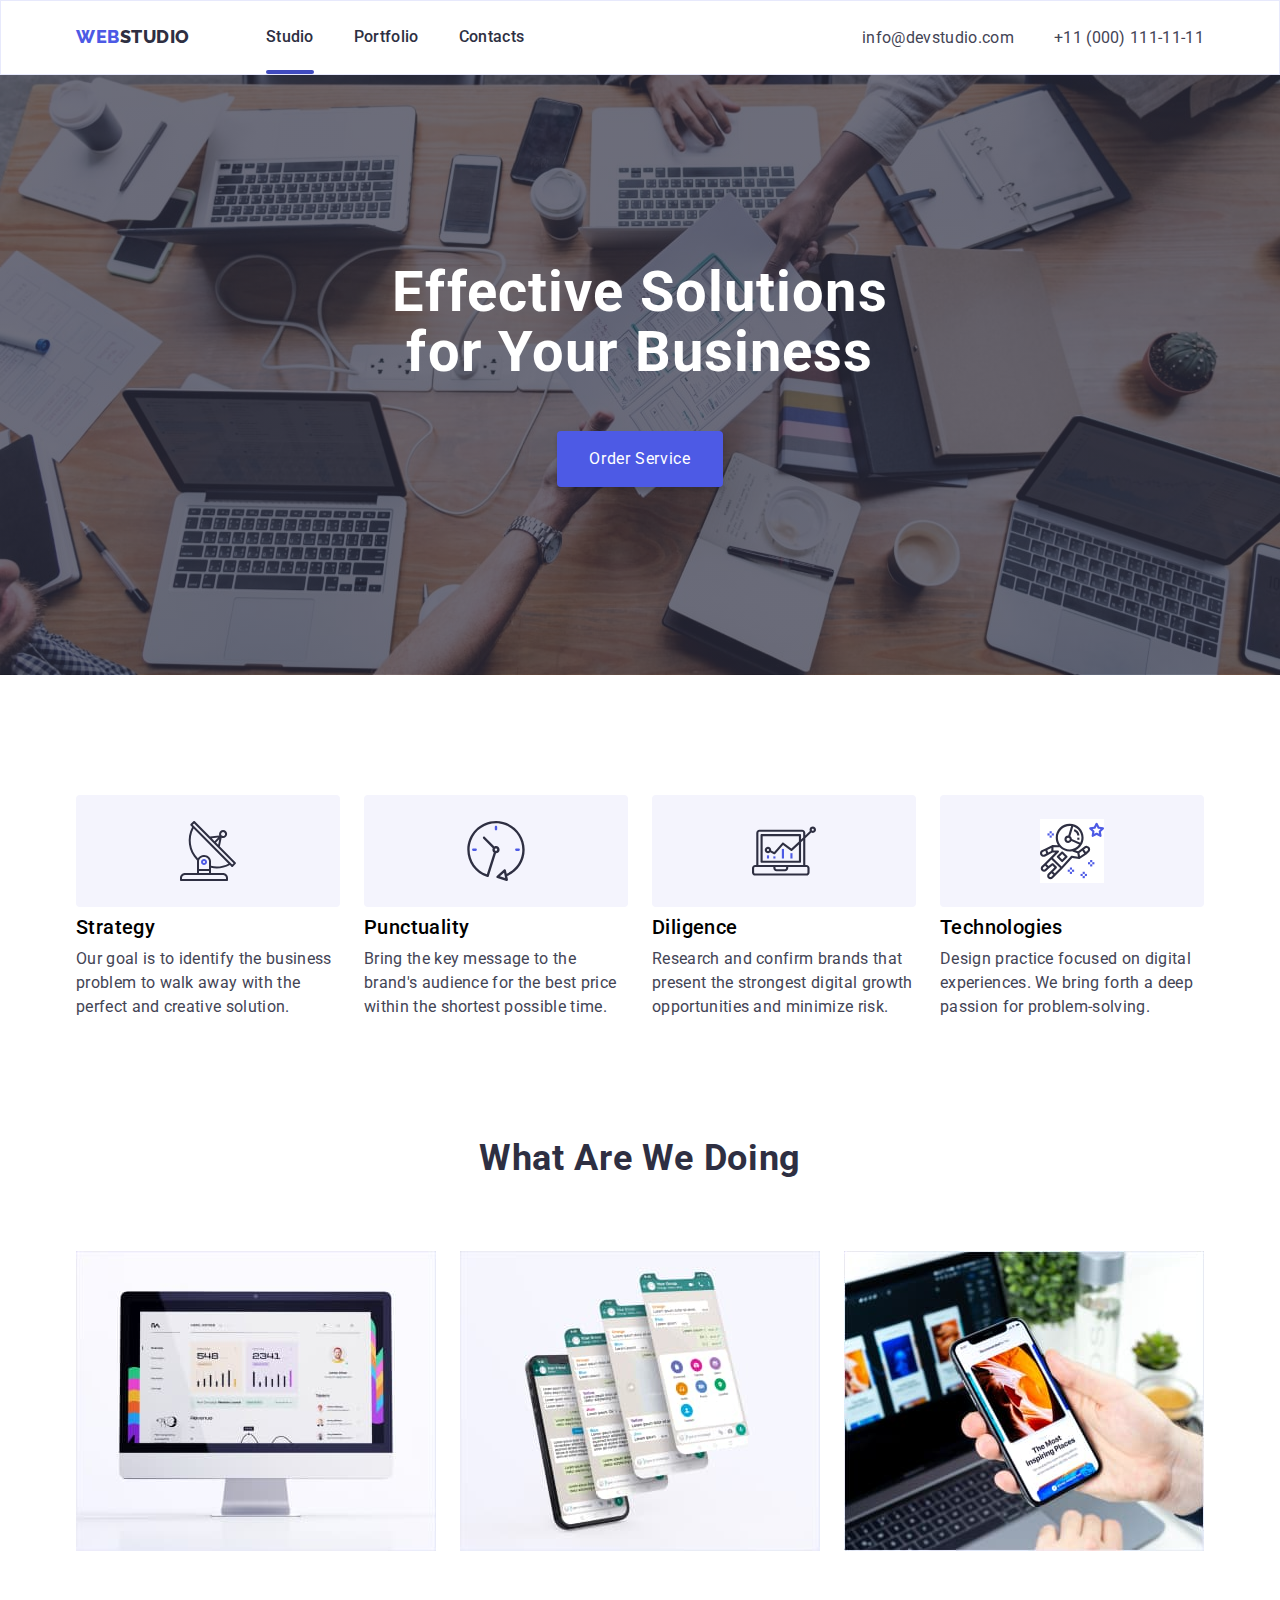
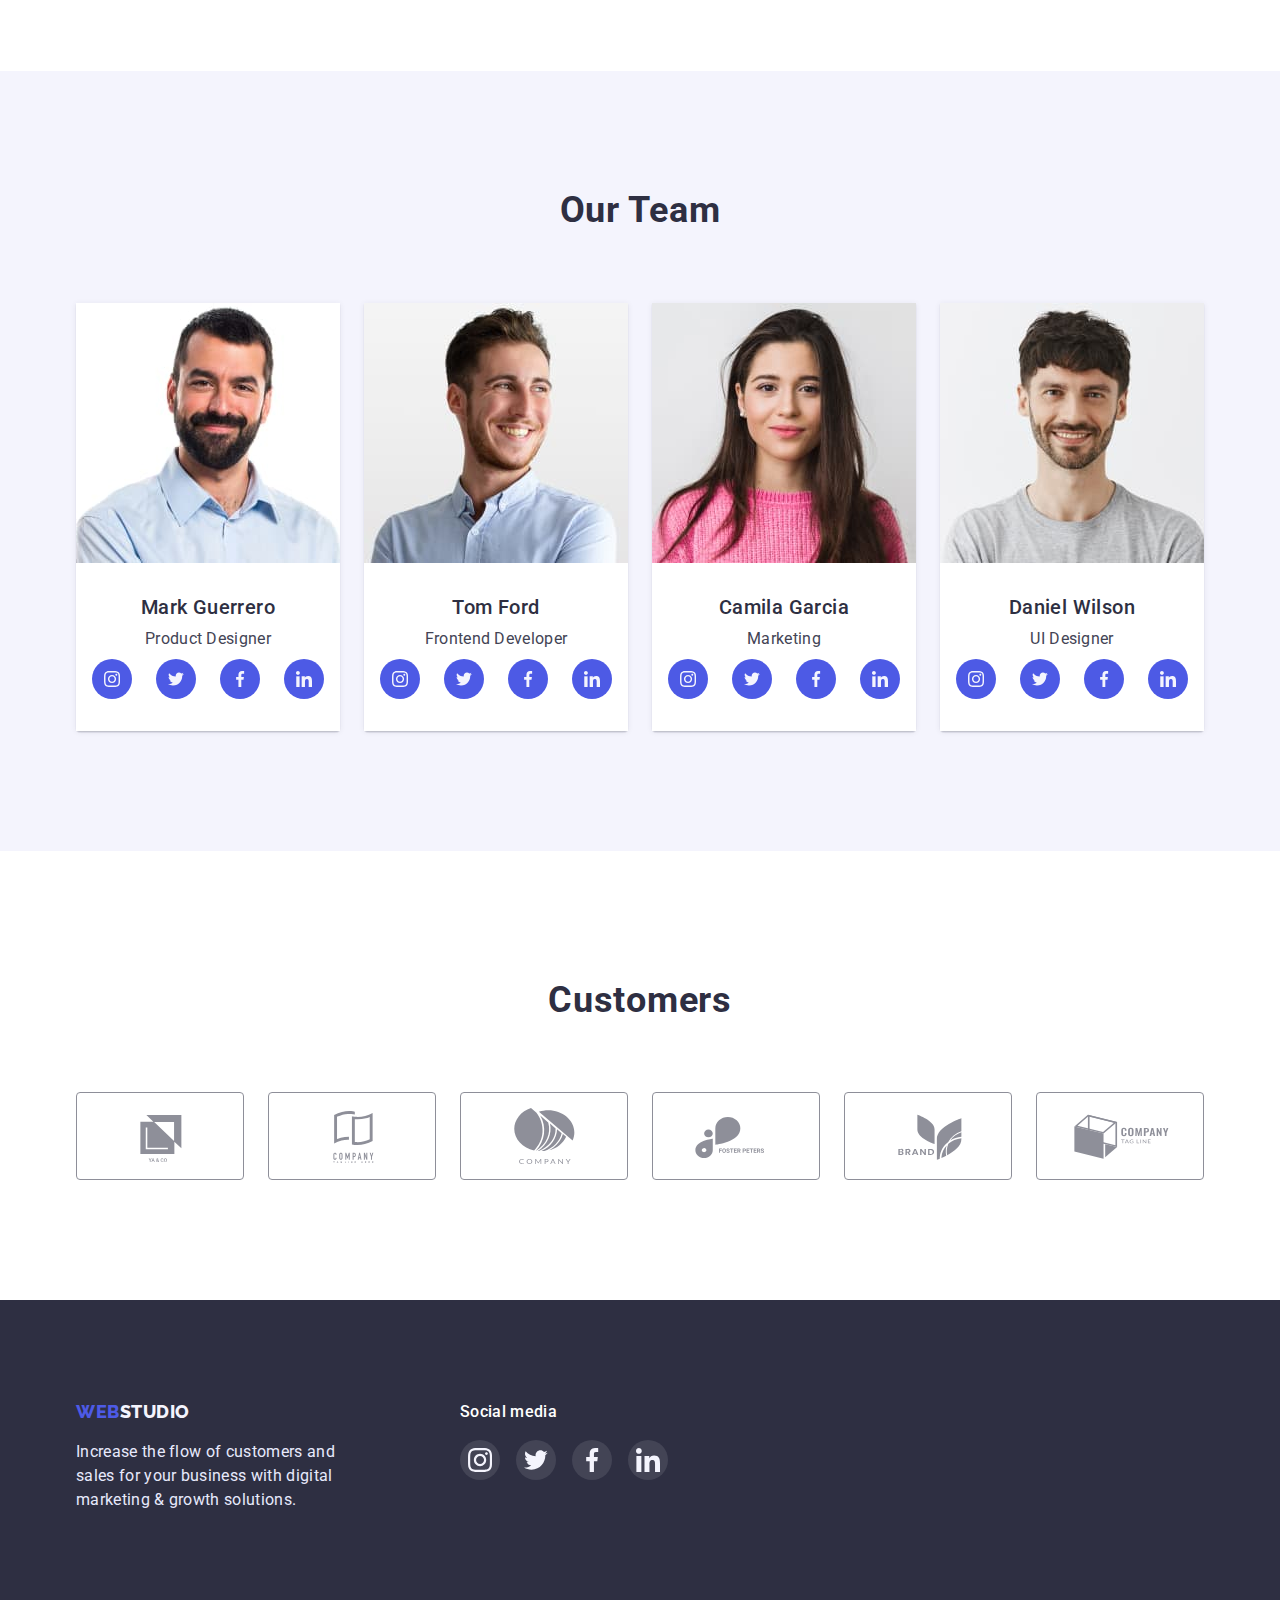
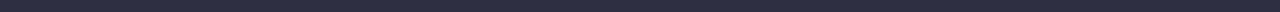
==== index.html @ ccf7c421 "Initial commit" ====
<!DOCTYPE html>
<html lang="en">

<head>
    <meta charset="UTF-8">
    <meta http-equiv="X-UA-Compatible" content="IE=edge">
    <meta name="viewport" content="width=device-width, initial-scale=1.0">
    <title>Effective Solutions
        for Your Business</title>
    <link rel="preconnect" href="https://fonts.googleapis.com">
    <link rel="preconnect" href="https://fonts.gstatic.com" crossorigin>
    <link rel="preconnect" href="https://fonts.googleapis.com">
    <link rel="preconnect" href="https://fonts.gstatic.com" crossorigin>
    <link rel="preconnect" href="https://fonts.googleapis.com">
    <link rel="preconnect" href="https://fonts.gstatic.com" crossorigin>
    <link rel="preconnect" href="https://fonts.googleapis.com">
    <link rel="preconnect" href="https://fonts.gstatic.com" crossorigin>
    <link href="https://fonts.googleapis.com/css2?family=Raleway:wght@800&family=Roboto:wght@400;500;700&display=swap"
        rel="stylesheet">
    <link href="
https://cdn.jsdelivr.net/npm/modern-normalize@1.1.0/modern-normalize.min.css
" rel="stylesheet">
    <link rel="stylesheet" href="./css/styles.css" />

</head>

<body>
    <header class="page-header">
        <div class="cotainer page-header-coteiner">
            <nav class="page-nav">
                <a class="header-logo logo link " href=".index.html">Web <span
                        class="header-second-logo logo">Studio</span></a>
                <ul class="menu-list list">
                    <li class="menu-item"><a class="menu-link current link" href="./index.html">Studio</a></li>
                    <li class="menu-item"><a class="menu-link link" href="./portfolio.html">Portfolio</a></li>
                    <li class="menu-item"><a class="menu-link link" href="./index.html">Contacts</a></li>
                </ul>
            </nav>
            <address class="adres">

                <ul class="adres-list list">
                    <li class="adres-item "><a class="meil-link link"
                            href="mailto:info@devstudio.com">info@devstudio.com</a></li>
                    <li class="adres-item "><a class="tel link" href="tel:+110001111111">+11
                            (000)
                            111-11-11</a>
                    </li>
                </ul>
            </address>
        </div>
    </header>
    <main>
        <!--Effective Solutions
for Your Business-->
        <section class="hirol">
            <div class="hirol-cotainer cotainer">
                <h1 class="hirol-tiatl">Effective Solutions
                    for Your Business</h1>
                <button class="hirol-btn btn" type="button" data-modal-open>Order Service</button>
            </div>
        </section>
        <!--principes-->
        <section class="principes ">
            <div class="cotainer">
                <h2 class="visually-hidden">Principes</h2>
                <ul class="principes-list list">
                    <li class="principes-item link">
                        <div class="principes-icon"><svg class="principes-item-icon" width="60px" height="64px">
                                <use href="./images/symbol-defs.svg#icon-antenna-1"></use>
                            </svg></div>
                        <h3 class="principes-subject subject">Strategy</h3>
                        <p class="principes-description description">Our goal is to identify the business
                            problem to walk away with the perfect and creative solution.</p>
                    </li>
                    <li class="principes-item link">
                        <div class="principes-icon"><svg class="principes-item-icon" width="60px" height="64px">
                                <use href="./images/symbol-defs.svg#icon-clock-1"></use>
                            </svg></div>
                        <h3 class="principes-subject subject">Punctuality</h3>
                        <p class="principes-description description">Bring the key message to the brand's
                            audience for the best price
                            within the shortest possible
                            time.</p>
                    </li>
                    <li class="principes-item link">
                        <div class="principes-icon"><svg class="principes-item-icon" width="64px" height="64px">
                                <use href="./images/symbol-defs.svg#icon-diagram-1"> </use>
                            </svg></div>
                        <h3 class="principes-subject subject">Diligence</h3>
                        <p class="principes-description description">Research and confirm brands that present the
                            strongest digital
                            growth opportunities and
                            minimize
                            risk.</p>
                    </li>
                    <li class="principes-item link">
                        <div class="principes-icon"><svg class="principes-item-icon" width="64px" height="64px">
                                <use href="./images/symbol-defs.svg#icon-astronaut-1"></use>
                            </svg></div>
                        <h3 class="principes-subject subject">Technologies</h3>
                        <p class="principes-description description">Design practice focused on digital experiences. We
                            bring forth a
                            deep passion for
                            problem-solving.</p>
                    </li>
                </ul>
            </div>
        </section>
        <!--What are we doing-->
        <section class="doing ">
            <div class="cotainer">
                <h2 class="doing-title title">What are we doing</h2>
                <ul class="doing-list list">
                    <li class="doing-item link"><img src="./images/doing/ectangle71.jpg" alt="monitor computer"
                            width="360" height="300" /></li>
                    <li class="doing-item link"><img src="./images/doing/ectangle71(1).jpg" alt="monitor phoone"
                            width="360" height="300" />
                    </li>
                    <li class="doing-item link"><img src="./images/doing/ectangle71(2).jpg"
                            alt="monitor laptop and phoone" width="360" height="300" /></li>
                </ul>
            </div>
        </section>
        <!--Our Team-->
        <section class="tem">
            <div class="cotainer">
                <h2 class="tem-titel title">Our Team</h2>
                <ul class="tem-list list">
                    <li class="tem-item"><img class="tem-img" src="./images/qurteam/mark-guerrero.jpg" alt="employee"
                            width="264" height="260" />
                        <div class="tem-description-item">
                            <h3 class="tem-subject subject">Mark Guerrero</h3>
                            <p class="tem-description description">Product Designer</p>
                            <ul class="tem-item-list list">
                                <li class="tem-item-item"> <a href="" class="tem-item-link">
                                        <svg class="tem-item-icon" width="16" height="16">
                                            <use href="./images/symbol-defs.svg#icon-instagram-2"> </use>
                                        </svg></a></li>

                                <li class="tem-item-item">
                                    <a href="" class="tem-item-link">
                                        <svg class="tem-item-icon" width="16" height="16">
                                            <use href="./images/symbol-defs.svg#icon-Group"> </use>
                                        </svg></a>
                                </li>

                                <li class="tem-item-item">
                                    <a href="" class="tem-item-link">
                                        <svg class="tem-item-icon" width="16" height="16">
                                            <use href="./images/symbol-defs.svg#icon-facebook-1"> </use>
                                        </svg></a>
                                </li>

                                <li class="tem-item-item">
                                    <a href="" class="tem-item-link">
                                        <svg class="tem-item-icon" width="16" height="16">
                                            <use href="./images/symbol-defs.svg#icon-linkedin-1"> </use>
                                        </svg></a>
                                </li>
                            </ul>
                        </div>
                    </li>
                    <li class="tem-item ">
                        <img src="./images/qurteam/tom-ford.jpg" alt="employee" width="264" height="260" />
                        <div class="tem-description-item">
                            <h3 class="tem-subject subject">Tom Ford</h3>
                            <p class="tem-description description">Frontend Developer</p>
                            <ul class="tem-item-list list">
                                <li class="tem-item-item"> <a href="" class="tem-item-link">
                                        <svg class="tem-item-icon" width="16" height="16">
                                            <use href="./images/symbol-defs.svg#icon-instagram-2"> </use>
                                        </svg></a></li>

                                <li class="tem-item-item">
                                    <a href="" class="tem-item-link">
                                        <svg class="tem-item-icon" width="16" height="16">
                                            <use href="./images/symbol-defs.svg#icon-Group"> </use>
                                        </svg></a>
                                </li>

                                <li class="tem-item-item">
                                    <a href="" class="tem-item-link">
                                        <svg class="tem-item-icon" width="16" height="16">
                                            <use href="./images/symbol-defs.svg#icon-facebook-1"> </use>
                                        </svg></a>
                                </li>

                                <li class="tem-item-item">
                                    <a href="" class="tem-item-link">
                                        <svg class="tem-item-icon" width="16" height="16">
                                            <use href="./images/symbol-defs.svg#icon-linkedin-1"> </use>
                                        </svg></a>
                                </li>
                            </ul>
                        </div>
                    </li>
                    <li class="tem-item"><img src="./images/qurteam/camilaa-grcia.jpg" alt="employee" width="264"
                            height="260" />
                        <div class="tem-description-item">
                            <h3 class="tem-subject subject">Camila Garcia</h3>
                            <p class="tem-description description">Marketing</p>
                            <ul class="tem-item-list list">
                                <li class="tem-item-item">
                                    <a href="" class="tem-item-link">
                                        <svg class="tem-item-icon" width="16" height="16">
                                            <use href="./images/symbol-defs.svg#icon-instagram-2"> </use>
                                        </svg></a>
                                </li>

                                <li class="tem-item-item">
                                    <a href="" class="tem-item-link">
                                        <svg class="tem-item-icon" width="16" height="16">
                                            <use href="./images/symbol-defs.svg#icon-Group"> </use>
                                        </svg></a>
                                </li>

                                <li class="tem-item-item">
                                    <a href="" class="tem-item-link">
                                        <svg class="tem-item-icon" width="16" height="16">
                                            <use href="./images/symbol-defs.svg#icon-facebook-1"> </use>
                                        </svg></a>
                                </li>

                                <li class="tem-item-item">
                                    <a href="" class="tem-item-link">
                                        <svg class="tem-item-icon" width="16" height="16">
                                            <use href="./images/symbol-defs.svg#icon-linkedin-1"> </use>
                                        </svg></a>
                                </li>
                            </ul>
                        </div>
                    </li>
                    <li class="tem-item"><img src="./images/qurteam/daniel-wilson.jpg" alt="employee" width="264"
                            height="260" />
                        <div class="tem-description-item">
                            <h3 class="tem-subject subject">Daniel Wilson</h3>
                            <p class="tem-description description">UI Designer</p>
                            <ul class="tem-item-list list">
                                <li class="tem-item-item">
                                    <a href="" class="tem-item-link">
                                        <svg class="tem-item-icon" width="16" height="16">
                                            <use href="./images/symbol-defs.svg#icon-instagram-2"> </use>
                                        </svg></a>
                                </li>

                                <li class="tem-item-item">
                                    <a href="" class="tem-item-link">
                                        <svg class="tem-item-icon" width="16" height="16">
                                            <use href="./images/symbol-defs.svg#icon-Group"> </use>
                                        </svg></a>
                                </li>

                                <li class="tem-item-item">
                                    <a href="" class="tem-item-link">
                                        <svg class="tem-item-icon" width="16" height="16">
                                            <use href="./images/symbol-defs.svg#icon-facebook-1"> </use>
                                        </svg></a>
                                </li>

                                <li class="tem-item-item">
                                    <a href="" class="tem-item-link">
                                        <svg class="tem-item-icon" width="16" height="16">
                                            <use href="./images/symbol-defs.svg#icon-linkedin-1"> </use>
                                        </svg></a>
                                </li>
                            </ul>
                        </div>
                    </li>
                </ul>
            </div>
        </section>

        <!--Customers-->
        <section class="costomers">
            <div class="cotainer">
                <h2 class="costomers-title">Customers</h2>
                <ul class="costomers-list list">
                    <li class="costomers-item"> <a href="" class="costomers-link">
                            <svg class="costomers-icon" width="104px" height="56px">
                                <use href="./images/symbol-defs.svg#icon-Logo">

                                </use>
                            </svg></a></li>
                    <li class="costomers-item"><a href="" class="costomers-link">
                            <svg class="costomers-icon" width="104px" height="56px">
                                <use href="./images/symbol-defs.svg#icon-Logo-1">

                                </use>
                            </svg></a></li>
                    <li class="costomers-item"><a href="" class="costomers-link">
                            <svg class="costomers-icon" width="104px" height="56px">
                                <use href="./images/symbol-defs.svg#icon-group">

                                </use>
                            </svg></a></li>
                    <li class="costomers-item"><a href="" class="costomers-link">
                            <svg class="costomers-icon" width="104px" height="56px">
                                <use href="./images/symbol-defs.svg#icon-Logo-2">

                                </use>
                            </svg></a></li>
                    <li class="costomers-item"><a href="" class="costomers-link">
                            <svg class="costomers-icon" width="104px" height="56px">
                                <use href="./images/symbol-defs.svg#icon-Logo-3"></use>
                            </svg></a></li>
                    <li class="costomers-item"><a href="" class="costomers-link">
                            <svg class="costomers-icon" width="104px" height="56px">
                                <use href="./images/symbol-defs.svg#icon-Logo-4"></use>
                            </svg></a></li>
                </ul>
            </div>
    </main>
    <!--futer-->
    <footer class="footer ">
        <div class="cotainer-footer cotainer">
            <div class="footer-logo-descriptioni">
                <a class="footer-logo logo link" href=".index.html">Web
                    <span class="footer-second-logo logo">Studio</span></a>
                <p class="footer-description description">Increase the flow of customers and
                    sales for your business with digital marketing
                    & growth solutions.</p>
            </div>
            <div class="footer-media">
                <p class="footer-media-subject">Social media</p>
                <ul class="footer-media-list list">
                    <li class="footer-media-item"><a href="" class="footer-media-link">
                            <svg class="footer-media-icon" width="24px" height="24px">
                                <use href="./images/symbol-defs.svg#icon-instagram-2"></use>
                            </svg></a></li>
                    <li class="footer-media-item"><a href="" class="footer-media-link">
                            <svg class="footer-media-icon" width="24px" height="24px">
                                <use href="./images/symbol-defs.svg#icon-Group"></use>
                            </svg></a></li>
                    <li class="footer-media-item"><a href="" class="footer-media-link">
                            <svg class="footer-media-icon" width="24px" height="24px">
                                <use href="./images/symbol-defs.svg#icon-facebook-1"></use>
                            </svg></a></li>
                    <li class="footer-media-item"><a href="" class="footer-media-link">
                            <svg class="footer-media-icon" width="24px" height="24px">
                                <use href="./images/symbol-defs.svg#icon-linkedin-1"></use>
                            </svg></a></li>
                </ul>
            </div>
        </div>
    </footer>
    <!--modal windol-->
    <div class="bacgrop is-hidden" data-modal>
        <div class="modol">
            <battom tayp="battom" class="modal-btn" data-modal-close>
                <svg class="modal-btn-svg" width="18px" height="18px">
                    <use href="./images/symbol-defs.svg#icon-close-black-18dp-2-1"></use>
                </svg>
            </battom>
        </div>
    </div>
    <script src="./js/modal.js"></script>
</body>

</html>
---- css/styles.css ----
:root {
    --main-title-color: #2E2F42; 
    --first-color:  #FFFFFF;
    --accent-color: #4D5AE5;
    --sekondary-font:Raleway, sans-serif;
    --focus-color: #404BBF;
    --contact-color: #434455;
    --btn-color: #4D5AE5;
    --second-foot-color:#2e2f42;
    --third-color:#E7E9FC;
    --logo-color:#F4F4FD;
    --hiro-color:#0a0b23;}
h1,
h2,
h3,
h4,
p {
    margin-top: 0;
    margin-bottom: 0;}

ul {margin:0;
    padding: 0;}

.cotainer {   
    width: 1158px;
    margin-left: auto;
    margin-right: auto;
    padding: 0 15px;}    
    


.list {
    list-style: none;
    padding: 0;
    margin: 0;}

.link {
    text-decoration: none;}

body {
    font-family: 'Roboto', sans-serif;

    background-color: var(--first-color);}

.btn {
    font-family: 'Roboto';
    font-style: normal;
    font-weight: 500px;
    font-size: 16px;
    line-height: 1.5;
    display: flex;
    align-items: center;
    letter-spacing: 0.04em;}

.title {
    font-size: 36px;
    line-height: 1.11;
    letter-spacing: 0.02em;
    text-transform: capitalize;
    margin-bottom: 72px; }

.description {
    
   
    font-size: 16px;
    line-height: 1.5;
    letter-spacing: 0.02em;}

.subject {
    
    font-weight: 500;
    font-size: 20px;
    line-height: 1.2;
    letter-spacing: 0.02em;
    margin-bottom: 8px;}

.logo {
    font-family: Raleway, sans-serif; 
    font-style: normal;
    font-weight: 800;
    font-size: 18px;
    line-height: 1.33;
    display: flex;
    align-items: center;
    letter-spacing: 0.03em;
    text-transform: uppercase;}

address{ 
    font-style:normal; 
    align-items: center;
    margin-left: auto;}
.page-nav{
    display: flex;
    align-items: center;}    
/* -----------------------------header------------------------------------ */

.page-header{
    padding-bottom: 24px;
    padding-top: 24px;
    border:1px solid #E7E9FC;}


.header-logo {
    display:flex;
    align-items: center;
    color:var(--accent-color);
    margin-right: 76px;}
.header-second-logo{
   
    color: var(--main-title-color);}


.menu-list{
    display: flex;
    align-items: center;
    padding: 0;
    margin: 0;}

.menu-item:not(:last-child){
    margin-right: 40px;}
    
.menu-link {
    position: relative;
    font-weight: 500;
    font-size: 16px;
    line-height: 1.5;
    letter-spacing: 0.02em;
    color: var(--main-title-color);
    transition-property: color;
    transition-duration: 250ms;
    transition-timing-function: cubic-bezier(0.4, 0, 0.2, 1);}

.menu-link:hover,
.menu-link:focus {
    color: var(--focus-color);}



.adres-list{ 
    margin-left: auto;
    display: flex;
    align-items: center;}
.adres-item{ 
    margin-left: 40px;}

.meil-link {
    font-family: 'Roboto';
    font-style: normal;
   
    font-size: 16px;
    line-height: 1.5;
    letter-spacing: 0.02em;
    color: var(--contact-color);
    cursor:auto;
    transition-property: color;
    transition-duration: 250ms;
    transition-timing-function: cubic-bezier(0.4, 0, 0.2, 1);}

.adres{
    margin-left: auto; 
    display: flex;
    align-items: center;
    }
   
.meil-link:hover,
.meil-link:focus {
    color: var(--focus-color);
}

.tel {
    font-family: 'Roboto';
    font-style: normal;
    
    font-size: 16px;
    line-height: 1.5;
    letter-spacing: 0.02em;
    color: var(--contact-color);
    cursor: auto;}

.page-header-coteiner {
    display: flex;
    align-items: baseline;
    content:center;} 

 .current {
    padding: 28px 0;
    color: #404BBF; }

 .current::after {
     content:'';
     display: block;
     position: absolute;
     width: 100%;
     height: 4px;
     bottom: 0;
     left: 0;
     background-color: #404BBF;
     border-radius: 2px;}
    

/*---------------------------Effective Solutions for Your Business ----------------------------------------------------------*/ 
.hirol-tiatl {

    font-size: 56px;
    line-height: 1.07;
    text-align: center;
    letter-spacing: 0.02em;
    display: block; 
    margin: 0 auto;
    width: 496px;
    margin-bottom: 48px;
    margin-left: auto;
    margin-right: auto;
    margin-bottom: 48px;
    color: var(--first-color);}
   

.hirol{
    padding-top: 188px; 
    padding-bottom: 188px;
    max-width: 1440px;
    margin-left: auto;
    margin-right: auto;
    text-align: center;
    background-image:linear-gradient(rgba(46, 47, 66, 0.7),
    rgba(46, 47, 66, 0.7)),
    url(../images/card/bg-min.jpg);
    background-repeat:no-repeat;
    background-size:cover;
    background-position: center;
    background-color: #2E2F42;
    color: var(--first-color);}  

.hirol-cotainer{
    text-align: center;}

.hirol-btn {
    font-family: inherit;
    padding-left: 32px;
    padding-right: 32px;
    padding-top: 16px;
    padding-bottom: 16px;
    text-align: center;
    display: block; 
    margin-left: auto;
    margin-right: auto;
    box-shadow: 0px 4px 4px rgba(0, 0, 0, 0.15);
    border-radius: 4px;
    color: var(--first-color);
    background-color:var(--btn-color);
    border:transparent;
    transition-property: background-color,color;
    transition-duration: 250ms;
    transition-timing-function: cubic-bezier(0.4, 0, 0.2, 1);}

.hirol-btn:hover,
.hirol-btn:focus {
    color: var(--first-color);
    background-color:var(--focus-color)}


/* ----------------------------------principes.principes-subject ------------------------------ */
.principes{
    padding-top: 120px;
    padding-bottom: 120px;}

.visually-hidden {
    position: absolute;
    width: 1px;
    height: 1px;
    margin: -1px;
    border: 0;
    padding: 0;
    white-space: nowrap;
    clip-path: inset(100%);
    clip: rect(0 0 0 0);
    overflow: hidden;}
.principes-list{
    display:flex;}

.principes-item-icon{
    display:flexbox ;
    justify-content: center;} 
.principes-icon{
    display: flex;
    align-items: center;
    justify-content: center;
    margin-bottom: 8px;
    width: 264px;
    height: 112px;
    background: #F4F4FD;
    border-radius: 4px;}

.principes-item:not(:last-child){
    margin-right:24px;}

.principes-description {
    color: var(--contact-color);}

.principes-subject-description{
    display: flex;
    align-items: center;}
/* ----------------------------What are we doing------------------------------------------- */
img{
    max-width: 100%;
    height: auto;
    display: block;}

.doing {
    padding-top: 0px;
    padding-bottom: 120px;}
.doing-title {
    color: var(--main-title-color);
    margin-bottom: 72px;
    text-align:center;}

.doing-list{
    display: flex;
    gap: 24px;
    flex-basis: calk((100%-48px)/3);}
/* ---------------------------------Our Team -------------------------------------------------*/
.tem {
    background-color: var(--logo-color);
    padding-top: 120px;
    padding-bottom: 120px;}
.tem-titel {
   color: var(--main-title-color);
   text-align:center;}
.tem-img{
    background: url(man-with-laptop-presenting-something.jpg);
    transition-property:background;
    transition-duration: 250ms;
    transition-timing-function: cubic-bezier(0.4, 0, 0.2, 1);
    }
.tem-img:hover,
.tem-img:focus{
    background: url(man-with-laptop-presenting-something.jpg);}    
.tem-subject {
    color: var(--main-title-color);
    margin-bottom: 8px;}
.tem-item{
    background: #FFFFFF;
        box-shadow: 0px 1px 6px rgba(46, 47, 66, 0.08), 0px 1px 1px rgba(46, 47, 66, 0.16), 0px 2px 1px rgba(46, 47, 66, 0.08);
        border-radius: 0px 0px 4px 4px;
}
.tem-description {
    color: var(--contact-color);
    margin-bottom: 8px; }

.tem-list{
    display: flex;
    gap: 24px;
    flex-basis: calk((100%-48px)/3);}

.tem-description-item{
    width: 264px; 
    padding: 32px 0;
    text-align: center;
    background-color: var(--first-color);}
.tem-item-list{
    display: flex;
    flex-direction: row;
    text-align: center;
    justify-content: center;
    gap:24px;}
.tem-item-link{
    display: flex;
    justify-content: center;
    align-items: center;
    width: 40px;
    height: 40px;
    border-radius: 50%;
    background-color:var(--accent-color);
    transition-property: background-color;
    transition-duration:250ms;
    transition-timing-function: cubic-bezier(0.4, 0, 0.2, 1);}
.tem-item-link:hover,
.tem-item-link:focus{
    background-color:var(--focus-color);
}
/*-------------------------------------------Customers---------------------------------------------------*/
.costomers{
    padding-top: 130px;}

.costomers-list{
    display: flex;
    gap:24px;
    justify-content: center;
    align-items: center;
    width: 100%;
    height: 100%;
    margin-bottom: 120px;
    border-color: var(--contact-color);}


.costomers-item{
    display: block;
    width: 168px;
    height: 88px;
    justify-content: center;
    align-items: center;}

.costomers-title{
    font-family: 'Roboto',sans-serif;
    font-style: normal;
    font-weight: 700;
    font-size: 36px;
    line-height:1.1 ;
     text-align: center;
    letter-spacing: 0.02em;
    text-transform: capitalize;
    color: var(--main-title-color); 
    margin-bottom: 72px; }

.costomers-link{
    display: flex;
    justify-content: center;
    align-items: center;
    width: 100%;
    height: 100%;
    border: 1px solid #8E8F99;
    border-radius: 4px;
    fill:#8e8f99;
    transition-property: color,border-color,fill;
    transition-duration:250ms;
    transition-timing-function: cubic-bezier(0.4, 0, 0.2, 1);}

.costomers-link:hover,
.costomers-link:focus{
    border-color:var(--focus-color);
    color: #404BBF;
    fill: var(--accent-color);}

.costomers-icon{
    color:#8E8F99;
    transition-property: color;
    transition-timing-function: cubic-bezier(0.4, 0, 0.2, 1);
    transition-duration: 250ms;}
.costomers-icon:hover,
.costomers-icon:focus{
    color:#404BBF ;}
   
 /*---------------------------------------------- footer.------------------------------------ */

.footer-logo {
    color: var(--btn-color); 
    margin-bottom: 16px; }

.footer-second-logo {
    color: var(--logo-color);}

.footer-description {
    color:var(--third-color);
    width: 264px;}

.footer {
    display: flex;
    align-items: center;
    background-color: var(--main-title-color);
    padding-top: 100px;
    padding-bottom: 100px;}

.footer-media-list {
     display: flex;
     gap: 16px;}

 .footer-media-item{
    display: block;
    width: 40px;
    height: 40px;}
 
.footer-media{
    display: block;
    margin-left:120px;
    margin-right:692px;}

.footer-media-link{
    display: flex;
    justify-content: center;
    align-items: center;
    width: 40px;
    height: 40px;
    gap:16px;
    border-radius: 50%;
    background-color:var(--contact-color);
    transition-property:background-color;
    transition-duration: 250ms;
    transition-timing-function: cubic-bezier(0.4, 0, 0.2, 1);}

    
.footer-media-link:hover,
.footer-media-link:focus{
    background-color:rgba(49, 208, 170, 1);}

.footer-media-subject{
    display: block;
    margin-bottom: 16px;}

.cotainer-footer{
    display: flex;}


.footer-media-subject{
    font-family: 'Roboto';
        font-style: normal;
        font-weight: 500;
        font-size: 16px;
        line-height: 1.5;
        letter-spacing: 0.02em;
        color:var(--first-color);}

/*------------------------------------------modal windol-------------------------------------------*/
 .bacgrop.is-hidden{
    opacity: 0;
    visibility: hidden;
    pointer-events: none;}

.bacgrop{
    position: fixed;
    z-index: 100;
    top:0;
    left:0;
    width: 100%;
    height: 100%;
    background-color:rgba(46, 47, 66, 0.4) ;
    transition-duration: 250ms ;
    transition-timing-function: cubic-bezier (0.4, 0, 0.2, 1);}

    
.modol{
    position: absolute;
    top:50%;
    left: 50%;
    transform:translate(-50%, -50%) ;
    width: 408px;
    height: 576px;
    background: #FCFCFC;
    box-shadow: 0px 1px 1px rgba(0, 0, 0, 0.14), 0px 1px 3px rgba(0, 0, 0, 0.12), 0px 2px 1px rgba(0, 0, 0, 0.2);
    border-radius: 4px;}

.modal-btn{
    position: absolute;
    top:24px;
    right: 24px;
    display: flex;
    justify-content: center;
    align-items: center;
    width: 24px;
    height: 24px;
    background-color: #E7E9FC;
    padding: 0;
    color: #2E2F42;
    border:1px solid #5555;
    border-radius: 50%;
    transition-property: border-color;
    transition-duration: 250ms; 
    transition-timing-function: cubic-bezier (0.4, 0, 0.2, 1);} 

.modal-btn-svg{
    transition: color cubic-bezier (0.4, 0, 0.2, 1);
     width: 8px;
     height: 8px;}

.modal-btn :hover,
.modal-btn :focus{
    color: #FFFFFF;}

.modal-btn :hover.modal-btn-svg 
.modal-btn :focus.modal-btn-svg {
    fill:currentColor;}














/* -----------------------------------------header portfolio--------------------------------------- */

.page-header{
    padding-bottom: 24px;
    padding-top: 24px;}


.header-logo {
    display:flex;
    align-items: center;
    color:var(--accent-color);
    margin-right: 76px;}
.header-second-logo{
   
    color: var(--main-title-color);}


.menu-list{
    display: flex;
    align-items: center;
    padding: 0;
    margin: 0;}

.menu-item:not(:last-child){
    margin-right: 40px;}
    

.menu-link {

    font-weight: 500;
    font-size: 16px;
    line-height: 1.5;
    letter-spacing: 0.02em;
    color: var(--main-title-color);
    transition-property: color;
    transition-duration: 250ms;
    transition-timing-function: cubic-bezier(0.4, 0, 0.2, 1);}

.menu-link:hover,
.menu-link:focus {
    color: var(--focus-color);}



.adres-list{ 
    margin-left: auto;
    display: flex;
    align-items: center;}
.adres-item{ 
    margin-left: 40px;}

.meil-link {
    font-family: 'Roboto';
    font-style: normal;
   
    font-size: 16px;
    line-height: 1.5;
    letter-spacing: 0.02em;
    color: var(--contact-color);
    cursor:auto;
    transition-property: color;
    transition-duration: 250ms;
    transition-timing-function: cubic-bezier(0.4, 0, 0.2, 1);}

.adres{
    margin-left: auto; 
    display: flex;
    align-items: center;}
   
.meil-link:hover,
.meil-link:focus {
    color: var(--focus-color);}

.tel {font-family: 'Roboto';
    font-style: normal;
    
    font-size: 16px;
    line-height: 1.5;
    letter-spacing: 0.02em;
    color: var(--contact-color);
    cursor: auto;}

.page-header-coteiner {
    display: flex;
    align-items: baseline;
    content:center;} 

.current-portfolio{
    padding:28px 0;
    color: rgba(64, 75, 191, 1);}

.current-portfolio::after{
    content: '';
    display: block;
    position: absolute;
    width: 100%;
    height: 4px;
    bottom: 0;
    left: 0;
    background-color: #404BBF;
    border-radius: 2px;}
   
   
   
   
   
   
   
/* -----------------------------------------------button------------------------------------------------- */

.navegetion{
    padding-top: 96px;
    padding-bottom: 120px;}
.visually-hidden {
    position: absolute;
    width: 1px;
    height: 1px;
    margin: -1px;
    border: 0;
    padding: 0;
    white-space: nowrap;
    clip-path: inset(100%);
    clip: rect(0 0 0 0);
    overflow: hidden;}

.navegetion-btn {
    color: var(--btn-color);
    background-color: var(--first-color);
    padding-top:12px;
    padding-bottom: 12px;
    padding-left: 24px;
    padding-right: 24px;
    border: none;
    border-radius: 4px;
    background: var(--logo-color);
    transition-property: color,background-color,box-shadow;
    transition-duration: 250ms;
    transition-timing-function: cubic-bezier(0.4, 0, 0.2, 1);}

.navegetion-btn:hover,
.navegetion-btn:focus {
    color: var(--first-color);
    background-color: var(--focus-color);
    box-shadow: 0px 3px 1px rgba(0, 0, 0, 0.1), 
    0px 2px 1px rgba(0, 0, 0, 0.08), 0px 2px 2px rgba(0, 0, 0, 0.12);}

.navegetion-list:not(:last-child){
    display:flex;
    gap:24px;
    justify-content: center;
    margin-bottom: 72px;} 
 
/* ---------------------------------imagis--------------------------------------------------------- */
img{
    display: block; 
    max-width: 100%; 
    height: auto}

.images-subject {
    color: var(--main-title-color);}

.images-description {
    color: var(--contact-color);}

.images-list {
    display: flex;
    column-gap: 24px;
    row-gap: 48px;
    flex-wrap: wrap;
    margin: 0;
    padding: 0;}

 .images-item{
   
    margin-right: 0;
    margin-bottom: 0;
    flex-direction:row; 
    flex-basis:calc((100% - 48px) / 3);
    background: var(--first-color);}

.images-link:hover .images-overlay{
    transform: translate(0, 0);}
.images-link:focus .images-overlay {
    transform: translate(0, 0);}
.images-link:hover,
.images-link:focus{
    box-shadow: 0px 1px 6px rgba(46, 47, 66, 0.88)}
.images-link{
    box-shadow:0px 1px 6px rgba(46, 47, 66, 0.88),
    0px 1px 1pxrgba(46, 47, 66, 0.88);
    transition-property:box-shado ;
    transition-duration: 250ms;
    transition-timing-function: cubic-bezier(0.4, 0, 0.2, 1);}

.imeges-description-subject{
    padding-top: 32px;
    padding-right:0;
    padding-bottom:32px;
    padding-left:16px;
    border-top: 1px solid;color: var(--third-color); 
    border-right: 1px solid;color: var(--third-color); 
    border-bottom: 1px solid;color: var(--third-color); 
    border-left:1px solid;color:var(--third-color);}
 .images-item:nth-last-child(-n+3){
    margin-bottom: 0;}

.link-images-overlay {
    position: relative;
    display: block;
    overflow: hidden;}

  .images-overlay{
    position: absolute;
    width: 100%;
    height: 100%;
    left: 0;
    top: 0;
    overflow: auto;
    transform: translate(0,100%);
    transition-duration:250ms;
    transition-timing-function:cubic-bezier(0.4, 0, 0.2, 1);
    background-color:rgba(77, 90, 229, 1);
    font-weight: 400;
    font-size: 16px;
    line-height: 1.5;
    letter-spacing: 0.02em;
    color: #F4F4FD;
    padding-top: 40px;
    padding-right: 32;
    padding-bottom: 164px;
    padding-left: 32px;}
/* ----------------------------------footer portfolio--------------------------------------------------- */
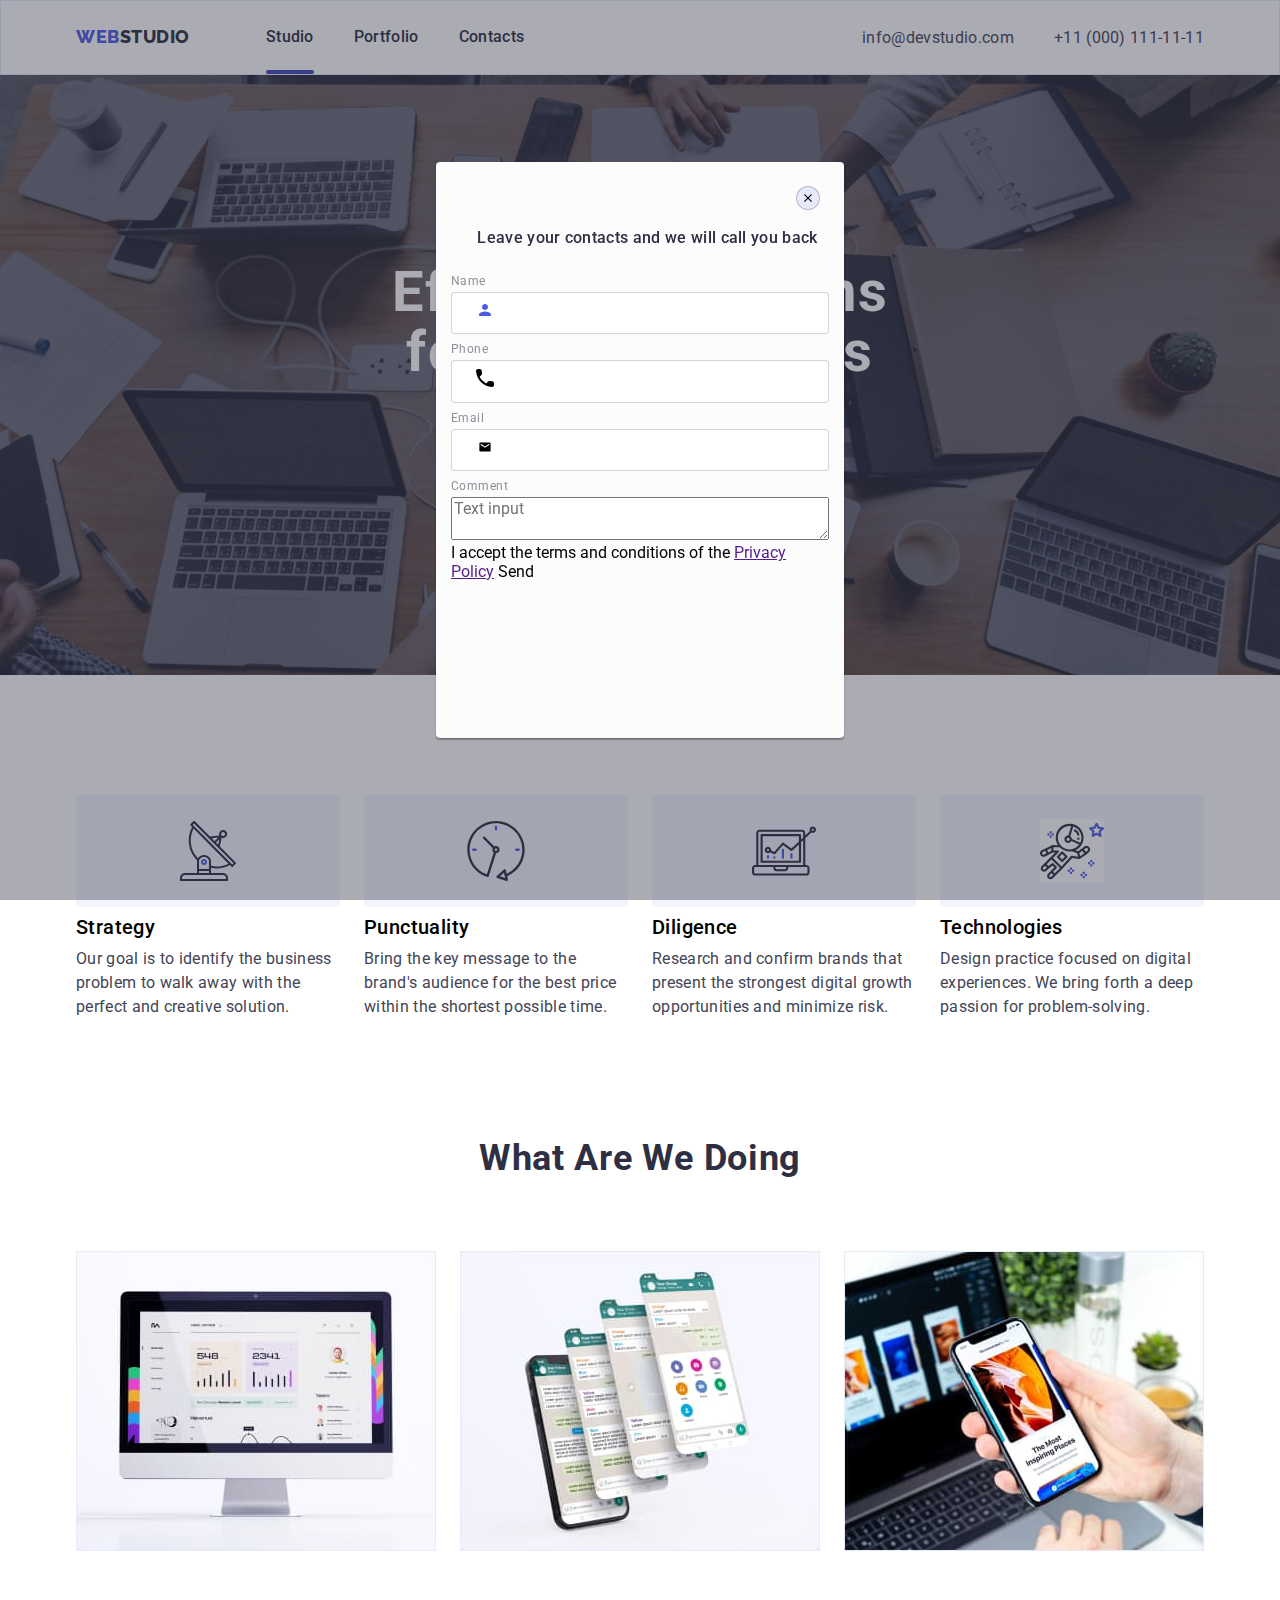
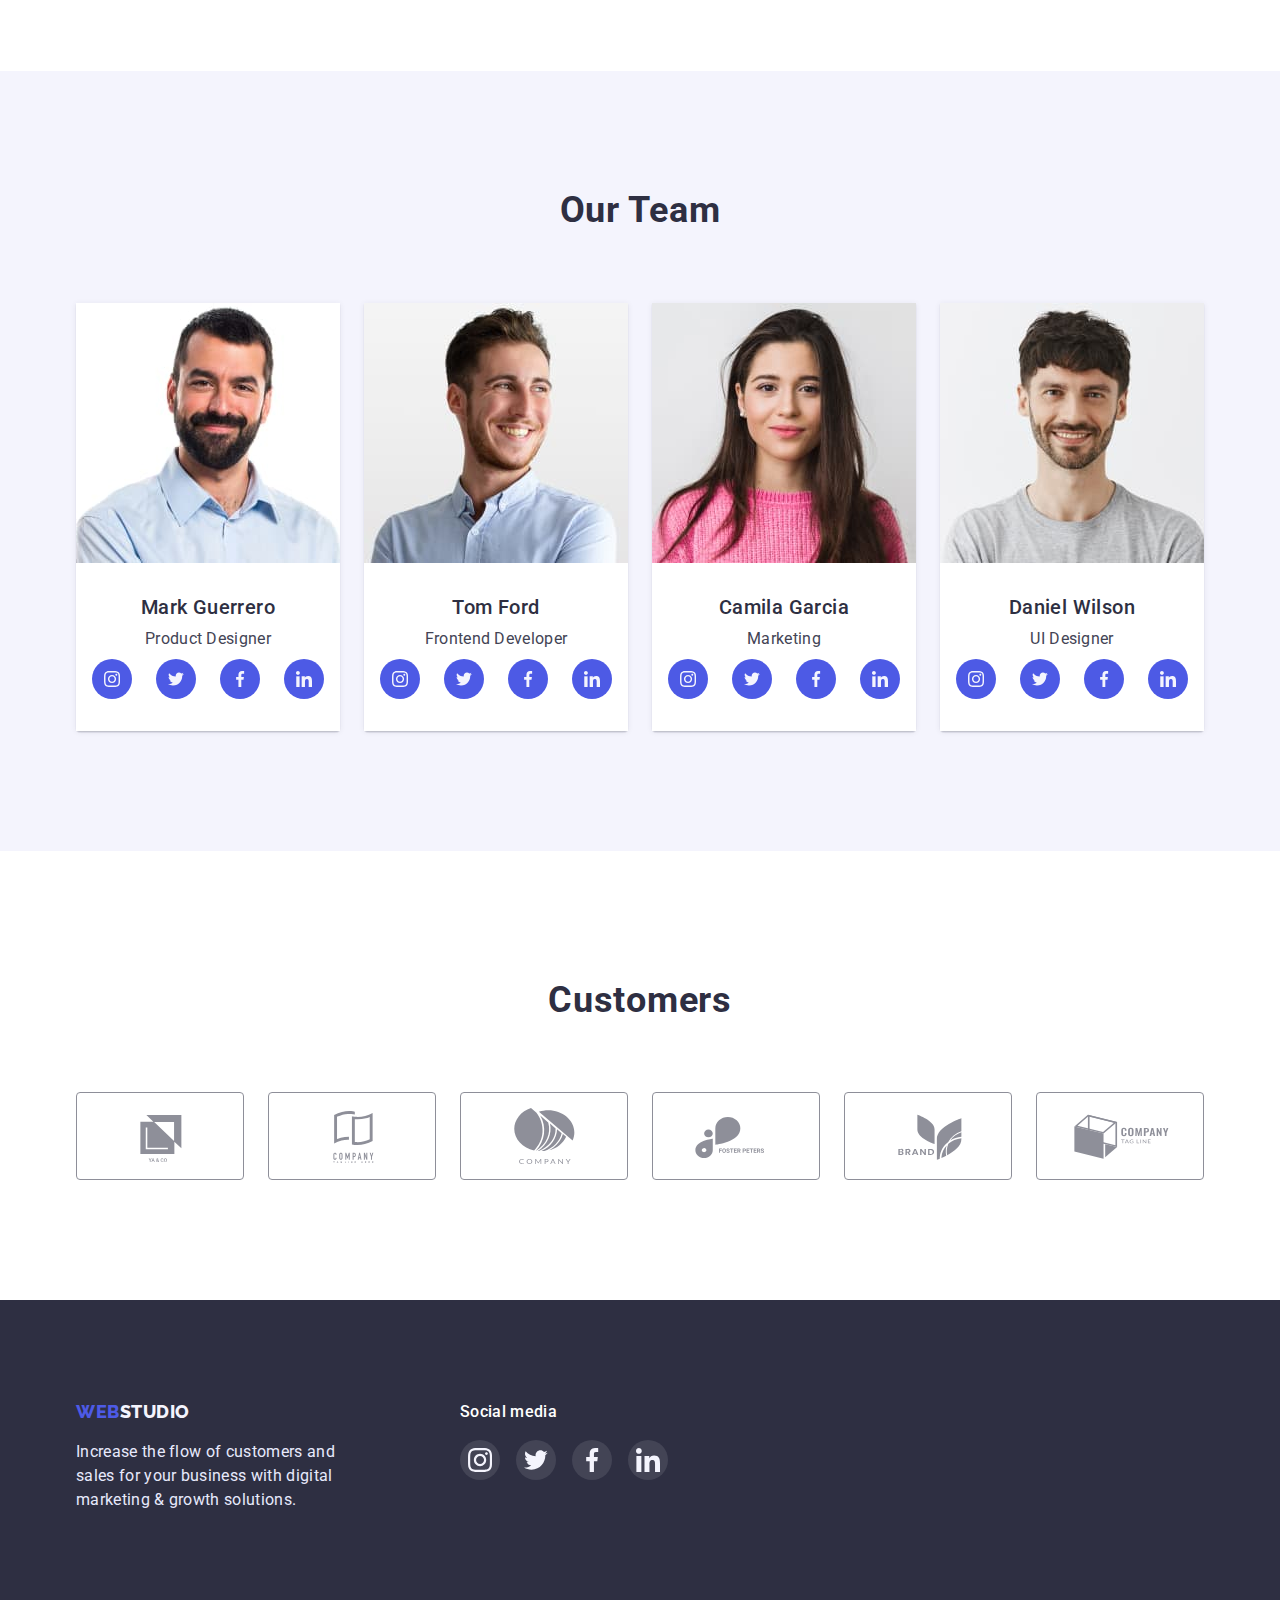
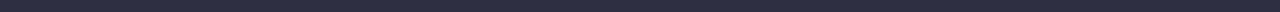
==== commit af535d5b: "чорновик" ====
--- a/index.html
+++ b/index.html
@@ -344,13 +344,41 @@
         </div>
     </footer>
     <!--modal windol-->
-    <div class="bacgrop is-hidden" data-modal>
+    <div class="bacgrop " data-modal>
         <div class="modol">
             <battom tayp="battom" class="modal-btn" data-modal-close>
                 <svg class="modal-btn-svg" width="18px" height="18px">
                     <use href="./images/symbol-defs.svg#icon-close-black-18dp-2-1"></use>
                 </svg>
             </battom>
+            <p class="modal-title">Leave your contacts and we will call you back</p>
+            <forms class="modal-forms">
+               <label for="" class="modal-form-fils">
+                <span class="modal-span-desc">Name</span><span class="modal-form-fils-icon"><svg class="modal-forms-icon" width="18px" height="18px">
+                    <use href="./images/symbol-defs.svg#icon-person-black-18dp-1"></use></svg>
+                <input tayp="text" name="user_name" class="modal-form-input" required pattern="[A-Za-z]" minlength=""/></span></label> 
+            <label for="" class="modal-form-fils">
+                <span class="modal-span-desc">Phone</span><span class="modal-form-fils-icon"><svg class="modal-forms-icon" width="18px" height="18px">
+                    <use href="./images/symbol-defs.svg#icon-Vector"></use>
+                </svg>
+                <input tayp="tel" name="namber_hpon" class="modal-form-input" required pattern="[0-9](3)-[0-9](3)-[0-9](2)-[0-9](2)"
+                titel="xxx-xxx-xx-xx"/></span></label>
+    <label for="" class="modal-form-fils">
+        <span class="modal-span-desc">Email</span><span class="modal-form-fils-icon"><svg class="modal-forms-icon" width="18px" height="18px"> 
+        <use href="./images/symbol-defs.svg#icon-email-black-18dp-1"></use></svg>
+        <input tayp="email" name="email" class="modal-form-input" required pattern=""/></span></label>
+    <label for="" class="modal-form-tex">  
+       <span class="modal-span-desc">Comment</span>
+       <textarea  class="modal-form-textarea" name="user_massenge" type="checkbox" 
+       placeholder="Text input"></textarea>  
+       <imput id="user-polis" class="modal-form-check"></imput>
+       <label for="user-polis" class="modal-check-desk">I accept the terms and conditions of the 
+        <a class="modal-form-item" href="">Privacy Policy</a> </label> 
+         
+            <buttom class="modal-form-btn" type="submit">Send</buttom>
+         </label> 
+
+</forms>
         </div>
     </div>
     <script src="./js/modal.js"></script>
--- a/css/styles.css
+++ b/css/styles.css
@@ -569,10 +569,65 @@
 .modal-btn :focus.modal-btn-svg {
     fill:currentColor;}
 
-
-
-
-
+/*-----------------------------modal-forms---------------------------------------------------------*/
+.modol{
+    padding-top:64px ;
+    padding-right: 15px;
+    padding-bottom:24px;
+    padding-left: 15px;}
+
+.modal-title{
+    font-family: 'Roboto';
+    font-style: normal;
+    font-weight: 500;
+    font-size: 16px;
+    line-height: 1.5;
+    text-align: center;
+    letter-spacing: 0.02em;
+    margin-bottom: 24px;
+    margin-left: 15px;
+    color: #2E2F42;}
+
+.modal-span-desc{
+    display: block;
+    font-weight: 400;
+    font-size: 12px;
+    line-height: 1.17;
+    letter-spacing: 0.04em;
+    color: #8E8F99;
+    margin-bottom: 4px;}
+
+.modal-form-input{
+    padding-top:11px;
+    padding-bottom: 11px;
+    padding-left: 38px;
+    border: 1px solid rgba(33, 33, 33, 0.2);
+    border-radius: 4px;
+    width: 100%;
+    margin-bottom: 8px;}
+
+.modal-form-input:hover,
+.modal-form-input:focus{
+    color: rgba(77, 90, 229, 1);
+    border: 1px solid rgba(77, 90, 229, 1);}
+
+.modal-form-textarea{
+    display: inline-block;
+    width: 100%;}
+
+.modal-form-fils-icon{
+    display: block;
+    position: relative;
+}
+.modal-forms-icon{
+    position: absolute;
+    translate: 50% 50%;
+    margin-left: 16px;
+    margin-bottom: 11px;
+    margin-right: 4px;
+    
+
+}
 
 
 
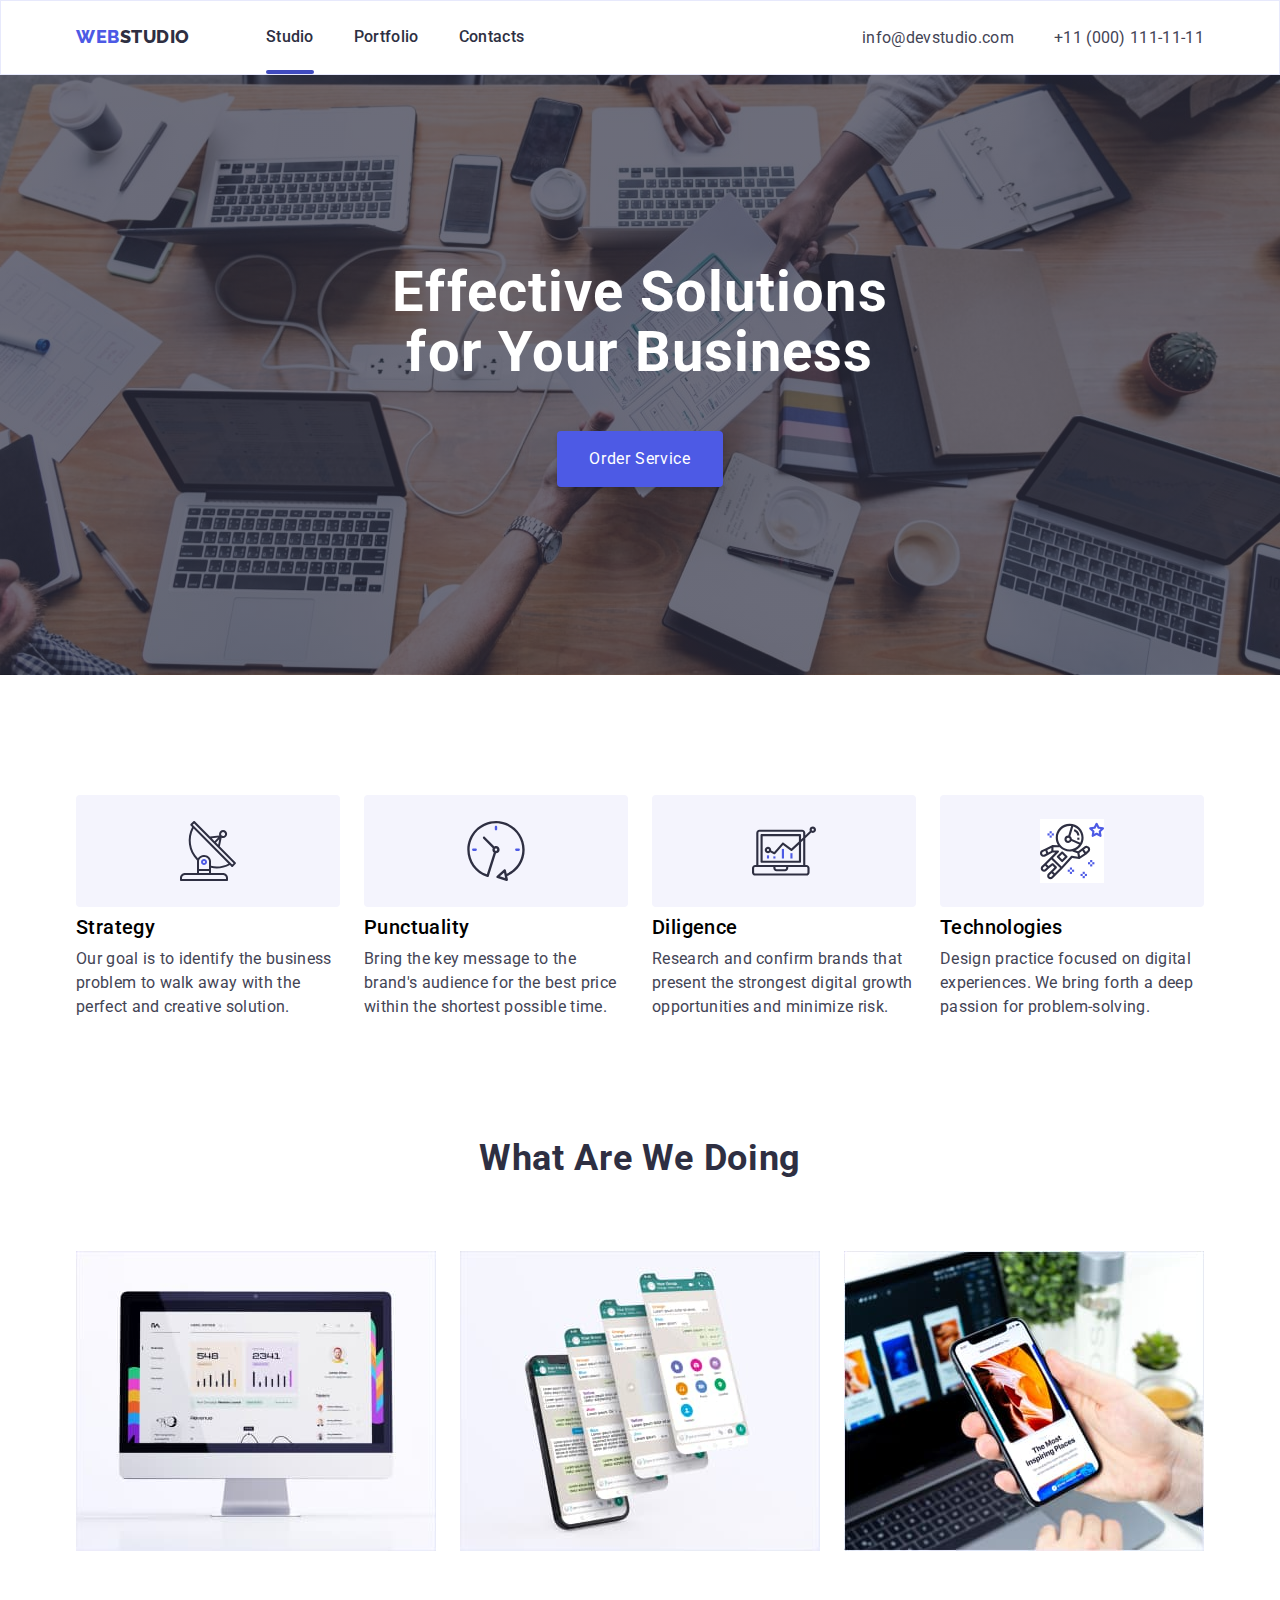
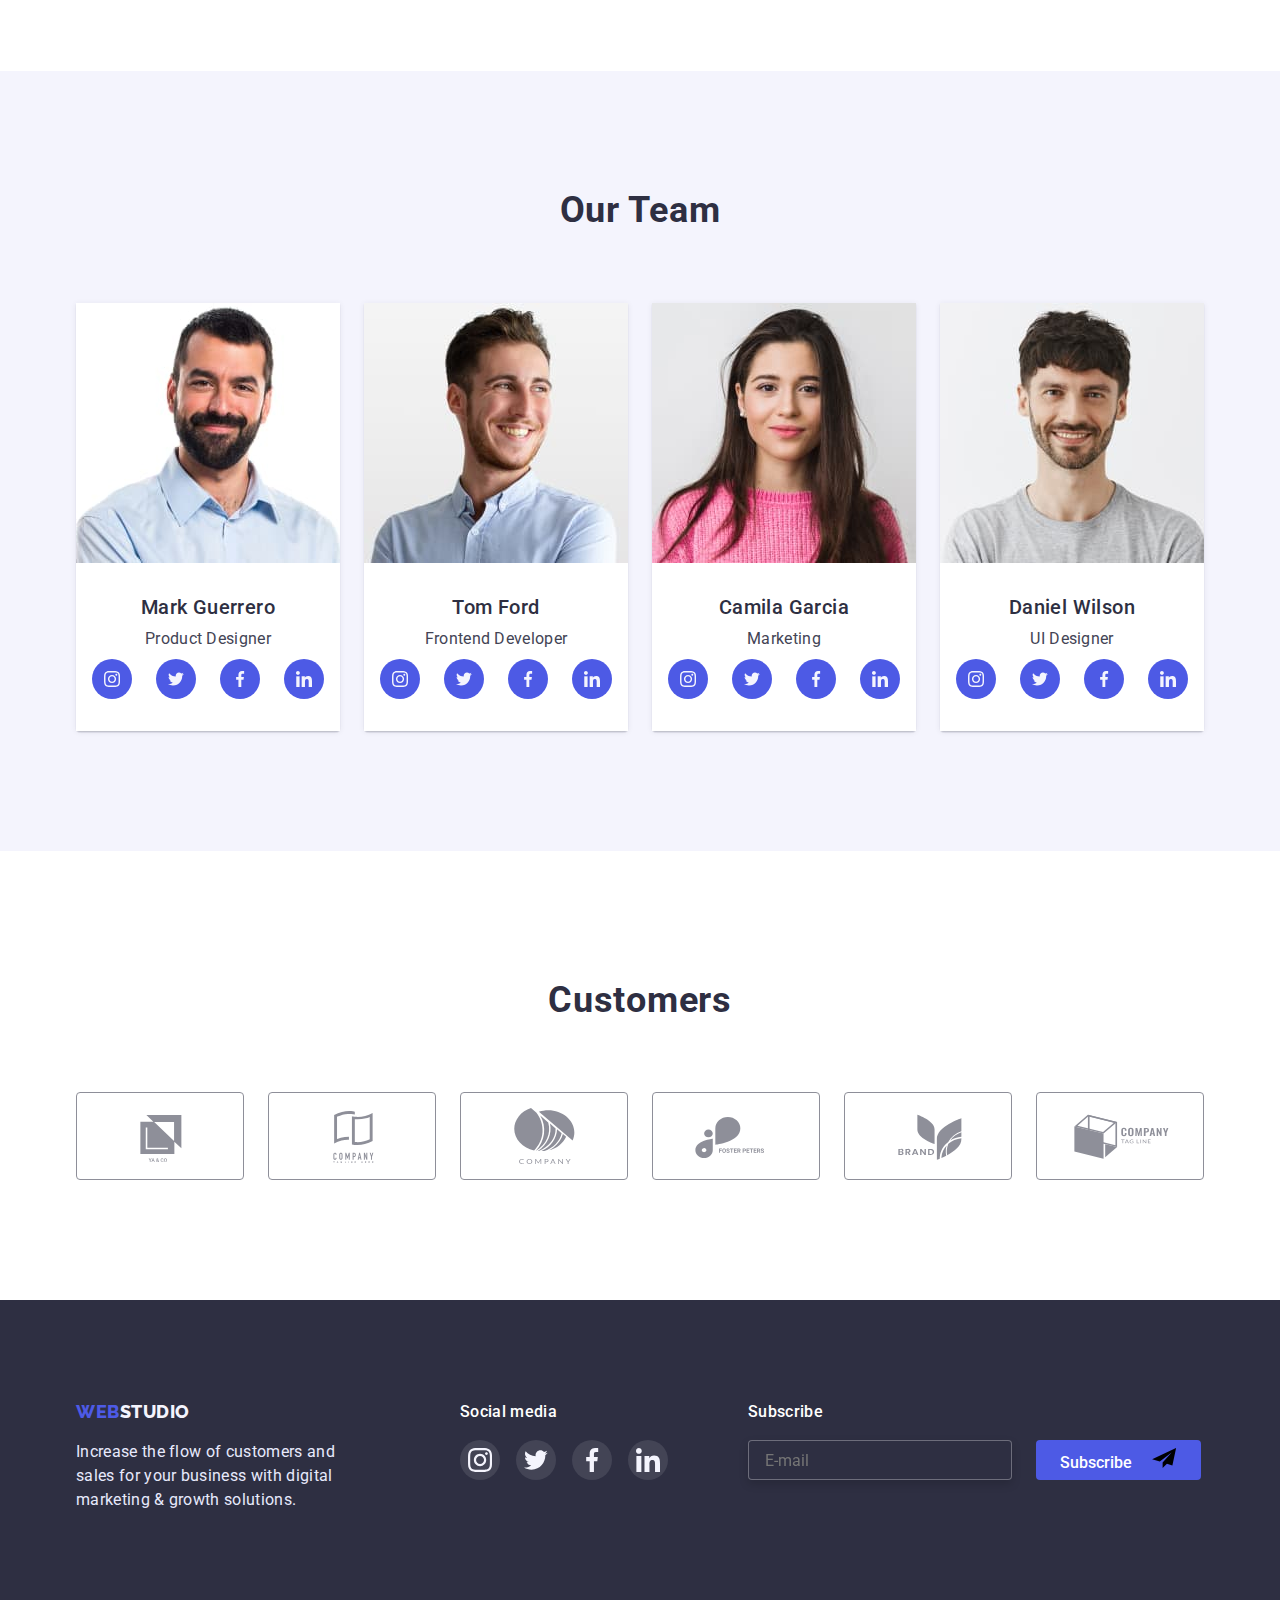
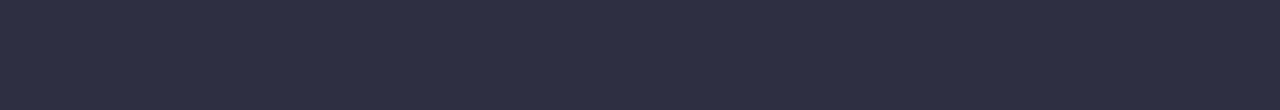
==== commit d6614f94: "все" ====
--- a/index.html
+++ b/index.html
@@ -341,12 +341,24 @@
                             </svg></a></li>
                 </ul>
             </div>
+         <div class="footer-title-btn ">
+                <form class="foms-footer">
+            <p class="forms-footer-title">Subscribe</p>
+    <div class="footer-desc-btn"><input class="foter-input" tape="email" name="user-email"
+         placeholder="E-mail" required pattern="" />
+        </span>
+                </label>
+            <div clas="zxc"><buttom class="footer-form-btn" type="submit">Subscribe 
+                <svg class="footer-svg-icon" width="24px" height="20px">
+                    <use href="./images/symbol-defs.svg#icon-icon-send"></use></svg></buttom></div>
+            </div></div>
+            </form></div>
         </div>
     </footer>
     <!--modal windol-->
-    <div class="bacgrop " data-modal>
-        <div class="modol">
-            <battom tayp="battom" class="modal-btn" data-modal-close>
+    <div class="bacgrop is-hidden" data-modal>
+        <div class="modol" >
+            <battom tape="battom" class="modal-btn" data-modal-close>
                 <svg class="modal-btn-svg" width="18px" height="18px">
                     <use href="./images/symbol-defs.svg#icon-close-black-18dp-2-1"></use>
                 </svg>
@@ -354,31 +366,44 @@
             <p class="modal-title">Leave your contacts and we will call you back</p>
             <forms class="modal-forms">
                <label for="" class="modal-form-fils">
-                <span class="modal-span-desc">Name</span><span class="modal-form-fils-icon"><svg class="modal-forms-icon" width="18px" height="18px">
-                    <use href="./images/symbol-defs.svg#icon-person-black-18dp-1"></use></svg>
-                <input tayp="text" name="user_name" class="modal-form-input" required pattern="[A-Za-z]" minlength=""/></span></label> 
+                <span class="modal-span-desc">Name<span class="modal-form-fils-icon">
+                    <input tape="text" name="user_name" class="modal-form-input" 
+                    required pattern="[A-Za-z]" minlength="" />
+                <svg class="modal-forms-icon" width="18px" height="18px">
+                    <use href="./images/symbol-defs.svg#icon-person-black-18dp-1" class="icon-href">
+            </use>
+            </svg>
+            </span>
+            </span>
+                </label> 
             <label for="" class="modal-form-fils">
-                <span class="modal-span-desc">Phone</span><span class="modal-form-fils-icon"><svg class="modal-forms-icon" width="18px" height="18px">
+                <span class="modal-span-desc">Phone<span class="modal-form-fils-icon">
+                    <input tape="tel" name="namber_hpon" class="modal-form-input" required 
+                    pattern="[0-9](3)-[0-9](3)-[0-9](2)-[0-9](2)" titel="xxx-xxx-xx-xx"/>
+                    <svg class="modal-forms-icon" width="18px" height="18px">
                     <use href="./images/symbol-defs.svg#icon-Vector"></use>
                 </svg>
-                <input tayp="tel" name="namber_hpon" class="modal-form-input" required pattern="[0-9](3)-[0-9](3)-[0-9](2)-[0-9](2)"
-                titel="xxx-xxx-xx-xx"/></span></label>
+                
+               </span></span></label>
     <label for="" class="modal-form-fils">
-        <span class="modal-span-desc">Email</span><span class="modal-form-fils-icon"><svg class="modal-forms-icon" width="18px" height="18px"> 
+        <span class="modal-span-desc">Email<span class="modal-form-fils-icon">
+            <input tape="email" name="email" class="modal-form-input" required pattern="" />
+            <svg class="modal-forms-icon" width="18px" height="18px"> 
         <use href="./images/symbol-defs.svg#icon-email-black-18dp-1"></use></svg>
-        <input tayp="email" name="email" class="modal-form-input" required pattern=""/></span></label>
-    <label for="" class="modal-form-tex">  
+        </span></span></label>
+    <label for="" class="modal-form-tex" >  
        <span class="modal-span-desc">Comment</span>
-       <textarea  class="modal-form-textarea" name="user_massenge" type="checkbox" 
-       placeholder="Text input"></textarea>  
-       <imput id="user-polis" class="modal-form-check"></imput>
-       <label for="user-polis" class="modal-check-desk">I accept the terms and conditions of the 
-        <a class="modal-form-item" href="">Privacy Policy</a> </label> 
-         
-            <buttom class="modal-form-btn" type="submit">Send</buttom>
-         </label> 
-
-</forms>
+       <textarea  class="modal-form-textarea" name="user_massenge" type=""  placeholder="Text input"></textarea>  
+    <input id="user-polis" type="checkbox" name="user-polis" class="user-polis-checkbox visually-hidden">
+   <label for="user-polis" class="modal-check-desk"><span><svg  width="10px" 
+ height="16px"><use href="./images/doing/roperty 1=click.png" >
+</use>
+</svg>
+</span>I accept the terms and conditions of the 
+        <a class="modal-form-item" href="">Privacy Policy</a>
+    </label>
+         <buttom class="modal-form-btn" type="submit">Send</buttom>
+          </forms>
         </div>
     </div>
     <script src="./js/modal.js"></script>
--- a/css/styles.css
+++ b/css/styles.css
@@ -472,7 +472,7 @@
 .footer-media{
     display: block;
     margin-left:120px;
-    margin-right:692px;}
+    margin-right:80px;}
 
 .footer-media-link{
     display: flex;
@@ -508,6 +508,68 @@
         line-height: 1.5;
         letter-spacing: 0.02em;
         color:var(--first-color);}
+/*-------------------------------------footer2level---------------------------------------------------------------*/
+.footer-title-btn {
+    
+    margin-right: 160px;
+    margin-bottom: 130px;}
+
+
+
+.forms-footer-title{
+    font-style: normal;
+    font-weight: 500;
+    font-size: 16px;
+    line-height: 1.5;
+    letter-spacing: 0.02em;
+    margin-bottom: 16px;
+    color: #FFFFFF;}
+
+.footer-desc-btn{
+    display: flex;
+    align-items: center;}
+
+.footer-form-btn{
+    display: block;
+    box-sizing: border-box;
+    padding-left: 24px;
+    padding-top: 8px;
+    padding-bottom: 8px;
+    padding-right: 8px;
+    margin-left: 24px;
+    margin-right:159px ;
+    width:165px; 
+    height:40px;
+    background: #4D5AE5;
+    border-radius: 4px;
+    cursor: pointer;
+    font-weight: 500;
+    font-size: 16px;
+    line-height: 1.5;
+    color: #FFFFFF;}
+
+.footer-svg-icon{
+    margin-left: 16px;
+    color: #0a0b23;}
+
+ .foter-input{
+    display: block;
+    width: 264px;
+    height: 40px;
+    padding-top: 8px;
+    padding-bottom: 8px;
+    padding-left: 16px;
+    background-color:var(--main-title-color);
+    border: 1px solid rgba(255, 255, 255, 0.3);
+    filter: drop-shadow(0px 4px 4px rgba(0, 0, 0, 0.15));
+    border-radius: 4px;}
+    
+.btm-svg{
+    display: flex;
+    gap:24px;
+    background: #4D5AE5;
+    border-radius: 4px;}
+
 
 /*------------------------------------------modal windol-------------------------------------------*/
  .bacgrop.is-hidden{
@@ -589,6 +651,7 @@
     color: #2E2F42;}
 
 .modal-span-desc{
+    position: relative;
     display: block;
     font-weight: 400;
     font-size: 12px;
@@ -601,39 +664,135 @@
     padding-top:11px;
     padding-bottom: 11px;
     padding-left: 38px;
-    border: 1px solid rgba(33, 33, 33, 0.2);
+    border: 1px solid;
+    border-color: rgba(33, 33, 33, 0.2);
     border-radius: 4px;
     width: 100%;
-    margin-bottom: 8px;}
-
-.modal-form-input:hover,
+    margin-bottom: 8px;
+    margin-left: 4px;
+    transition-duration: 250ms;
+    transition-timing-function: cubic-bezier(0.4, 0, 0.2, 1);}
+
+.modal-forms-icon {
+    position: absolute;
+    translate: 50% -200%;
+    margin-left: 16px;
+    margin-bottom: 8px;
+    margin-right: 4px;}
+
+
 .modal-form-input:focus{
-    color: rgba(77, 90, 229, 1);
-    border: 1px solid rgba(77, 90, 229, 1);}
+    border-color: rgba(77, 90, 229, 1);
+    outline: none;}
+
+.modal-form-input:focus + .modal-forms-icon{
+   fill:rgba(77, 90, 229, 1);}
 
 .modal-form-textarea{
     display: inline-block;
-    width: 100%;}
+    width: 100%;
+    resize: none;
+    height: 120px;
+    padding-top: 8px;
+    padding-left: 16px;
+    border-radius: 4px;
+    font-family: 'Roboto';
+    font-style: normal;
+    font-weight: 400;
+    font-size: 12px;
+    line-height: 1.17;
+    letter-spacing: 0.04em;
+    transition-property:border-color;
+    transition-duration: 250ms;
+    transition-timing-function: cubic-bezier(0.4, 0, 0.2, 1);}
+
+.modal-form-textarea::placeholder{
+    text-transform: uppercase;}
+
+.modal-form-textarea:focus{
+    border-color:rgba(77, 90, 229, 1);
+    outline:none ;}
 
 .modal-form-fils-icon{
     display: block;
-    position: relative;
-}
-.modal-forms-icon{
-    position: absolute;
-    translate: 50% 50%;
-    margin-left: 16px;
-    margin-bottom: 11px;
-    margin-right: 4px;
-    
-
-}
-
-
-
-
-
-
+
+    transition-property: background-color;
+    transition-duration: 250ms;
+    transition-timing-function: cubic-bezier(0.4, 0, 0.2, 1);}
+
+
+
+
+
+
+
+
+ 
+
+ 
+.modal-check-desk span{
+    display: block;
+    content: '';
+    width: 16px;
+    height: 16px;
+    margin-right: 8px;
+    border: 1.25px solid #2E2F42;
+    border-radius: 2px;
+    cursor: pointer;}
+
+.modal-form-check:focus + .modal-check-desk span {
+    background-image: url(../images/doing/roperty\ 1=click.png);
+    background-color:rgba(77, 90, 229) ;
+    background-size: cover;
+    background-position: center;
+    background-repeat: no-repeat;
+    box-shadow: #404BBF;
+    background-color: #404BBF;}
+
+
+.user-polis-checkbox:checked + .modal-check-desk span{
+    background-color: rgba(64, 75, 191, 1);
+    background-image: url(../images/doing/roperty\ 1=click.png);}
+ 
+ 
+.modal-check-desk{
+    display: flex;
+    margin-top: 16px;
+    margin-left: 24px;
+    margin-bottom: 16px;
+    font-weight: 400;
+    font-size: 12px;
+    line-height: 1.17;
+    letter-spacing: 0.04em;
+    color: #757575;}
+
+.modal-form-item{
+    display: flex;
+    margin-left: 2px;
+    color: rgba(77, 90, 229, 1);}
+
+.modal-form-btn{ 
+    display: block;
+    box-sizing: border-box;
+    padding-top: 16px;
+    padding-bottom: 16px;
+    padding-left: 32px;
+    padding-right: 32px;
+    background: #4D5AE5;
+    text-align: center;
+    box-shadow: 0px 4px 4px rgba(0, 0, 0, 0.15);
+    border-radius: 4px;
+    width: 169px;
+    height: 56px;
+    margin-bottom: 24px;
+    margin-left: 120px;
+    margin-right: 120px;}
+
+.modal-form-check{
+    width: 2px;
+    height: 2px;
+    margin: 0;
+    padding: 0;}
 
 
 
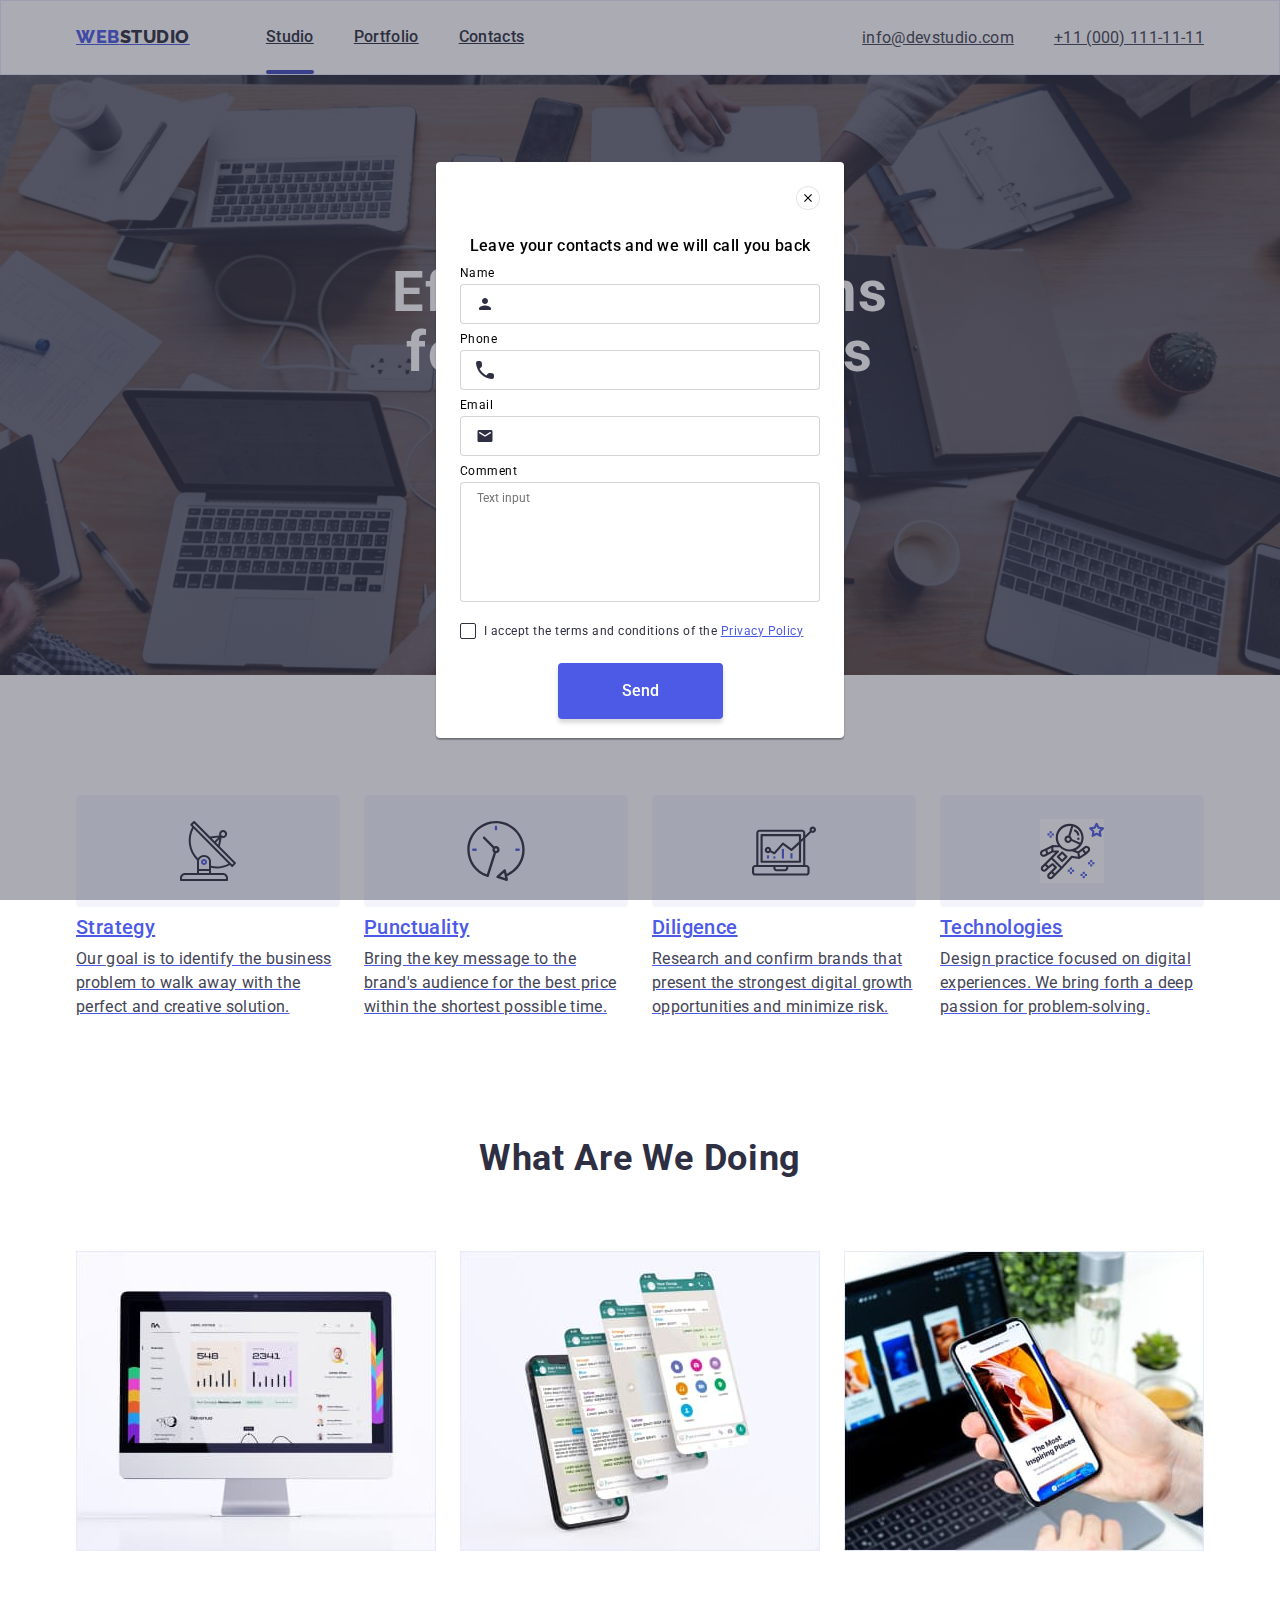
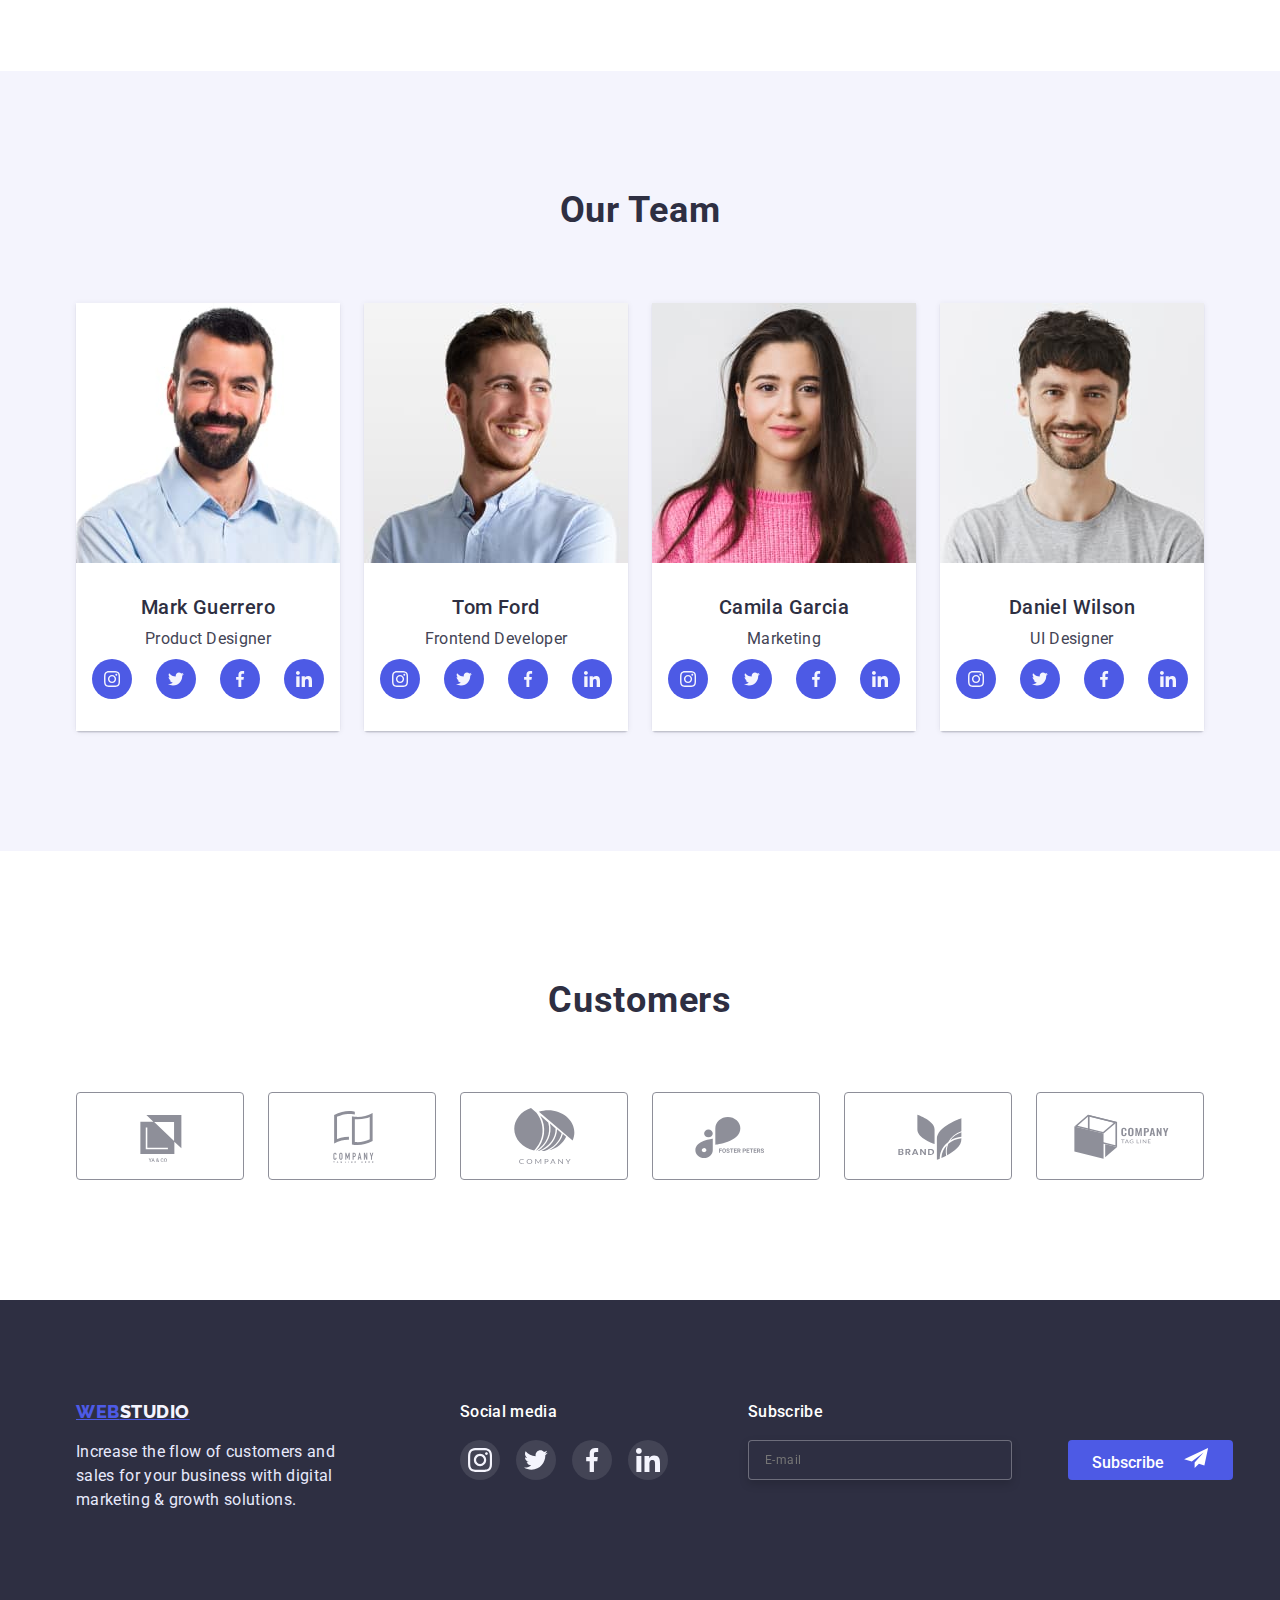
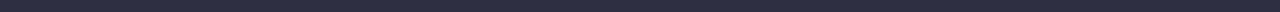
==== commit 7085a692: "підкркслення" ====
--- a/index.html
+++ b/index.html
@@ -309,6 +309,7 @@
                             </svg></a></li>
                 </ul>
             </div>
+        </section>
     </main>
     <!--futer-->
     <footer class="footer ">
@@ -341,72 +342,111 @@
                             </svg></a></li>
                 </ul>
             </div>
-         <div class="footer-title-btn ">
-                <form class="foms-footer">
-            <p class="forms-footer-title">Subscribe</p>
-    <div class="footer-desc-btn"><input class="foter-input" tape="email" name="user-email"
-         placeholder="E-mail" required pattern="" />
-        </span>
-                </label>
-            <div clas="zxc"><buttom class="footer-form-btn" type="submit">Subscribe 
-                <svg class="footer-svg-icon" width="24px" height="20px">
-                    <use href="./images/symbol-defs.svg#icon-icon-send"></use></svg></buttom></div>
-            </div></div>
-            </form></div>
+            
+        
+       <div class="footer-subsriber">
+       <p class="forms-footer-title">Subscribe</p>
+       <div class="subsriber">
+        <input class="foter-input" type="email" name="user-email" placeholder="E-mail" required pattern="" />
+<label for="user-email"></label>
+<buttom class="footer-form-btn" type="submit"> 
+    <span class="subsriber-btn-name">Subscribe</span>
+<svg class="footer-svg-icon" width="24px" height="20px">
+    <use class="zxc" href="./images/symbol-defs.svg#icon-icon-send">
+    </use>
+</svg> 
+</buttom>
+       </div>
+            </div>
         </div>
-    </footer>
-    <!--modal windol-->
-    <div class="bacgrop is-hidden" data-modal>
-        <div class="modol" >
-            <battom tape="battom" class="modal-btn" data-modal-close>
-                <svg class="modal-btn-svg" width="18px" height="18px">
-                    <use href="./images/symbol-defs.svg#icon-close-black-18dp-2-1"></use>
-                </svg>
-            </battom>
-            <p class="modal-title">Leave your contacts and we will call you back</p>
-            <forms class="modal-forms">
-               <label for="" class="modal-form-fils">
-                <span class="modal-span-desc">Name<span class="modal-form-fils-icon">
-                    <input tape="text" name="user_name" class="modal-form-input" 
-                    required pattern="[A-Za-z]" minlength="" />
-                <svg class="modal-forms-icon" width="18px" height="18px">
-                    <use href="./images/symbol-defs.svg#icon-person-black-18dp-1" class="icon-href">
-            </use>
+                </footer>
+
+<div class="backdrop" data-modal>
+    <div class="modal">
+       <button type="button" class="modal-close-button" data-modal-close>
+            <svg class="button-icon">
+                <use href="./images/symbol-defs.svg#icon-close-black-18dp-2-1"></use>
             </svg>
-            </span>
-            </span>
-                </label> 
-            <label for="" class="modal-form-fils">
-                <span class="modal-span-desc">Phone<span class="modal-form-fils-icon">
-                    <input tape="tel" name="namber_hpon" class="modal-form-input" required 
-                    pattern="[0-9](3)-[0-9](3)-[0-9](2)-[0-9](2)" titel="xxx-xxx-xx-xx"/>
-                    <svg class="modal-forms-icon" width="18px" height="18px">
-                    <use href="./images/symbol-defs.svg#icon-Vector"></use>
-                </svg>
-                
-               </span></span></label>
-    <label for="" class="modal-form-fils">
-        <span class="modal-span-desc">Email<span class="modal-form-fils-icon">
-            <input tape="email" name="email" class="modal-form-input" required pattern="" />
-            <svg class="modal-forms-icon" width="18px" height="18px"> 
-        <use href="./images/symbol-defs.svg#icon-email-black-18dp-1"></use></svg>
-        </span></span></label>
-    <label for="" class="modal-form-tex" >  
-       <span class="modal-span-desc">Comment</span>
-       <textarea  class="modal-form-textarea" name="user_massenge" type=""  placeholder="Text input"></textarea>  
-    <input id="user-polis" type="checkbox" name="user-polis" class="user-polis-checkbox visually-hidden">
-   <label for="user-polis" class="modal-check-desk"><span><svg  width="10px" 
- height="16px"><use href="./images/doing/roperty 1=click.png" >
-</use>
-</svg>
-</span>I accept the terms and conditions of the 
-        <a class="modal-form-item" href="">Privacy Policy</a>
-    </label>
-         <buttom class="modal-form-btn" type="submit">Send</buttom>
-          </forms>
-        </div>
+        </button>
+
+        <form class="modal-form">
+
+            <p class="form-title"> Leave your contacts and we will call you back </p>
+
+            <label class="modal-form-field">
+
+                <span class="field-desc">Name</span>
+
+                <span class="field-container">
+
+                    <input required type="text" name="user_name" pattern="^[a-zA-Z а-яА-Я]+$" minlength="2"
+                        class="modal-form-input">
+
+                    <svg class="field-icon">
+                        <use href="./images/symbol-defs.svg#icon-person-black-18dp-1"></use>
+                    </svg>
+
+                </span>
+
+            </label>
+
+            <label class="modal-form-field">
+                <span class="field-desc">Phone</span>
+                <span class="field-container">
+                    <input required type="tel" name="user_phone" pattern="[0-9]{3}-[0-9]{3}-[0-9]{2}-[0-9]{2}"
+                        title="xxx-xxx-xx-xx" class="modal-form-input">
+
+                    <svg class="field-icon">
+                        <use href="./images/symbol-defs.svg#icon-Vector"></use>
+                    </svg>
+                </span>
+            </label>
+
+            <label class="modal-form-field">
+
+                <span class="field-desc">Email</span>
+
+                <span class="field-container">
+
+                    <input required type="email" name="user_email" class="modal-form-input">
+
+                    <svg class="field-icon">
+                        <use href="./images/symbol-defs.svg#icon-email-black-18dp-1"></use>
+                    </svg>
+
+                </span>
+
+            </label>
+
+            <label class="modal-form-field">
+                <span class="field-desc">Comment</span>
+                <textarea name="user_comment" cols="30" rows="10" placeholder="Text input"
+                    class="modal-form-comment"></textarea>
+            </label>
+
+
+
+            <label for="user-policy" class="checkbox-desc">
+
+                <input required id="user-policy" type="checkbox" name="user-policy"
+                    class="policy-checkbox visually-hidden">
+
+                <span class="custom-checkbox">
+                    <svg class="checkbox-icon">
+                        <use href="./images/doing/roperty 1=click.png"></use>
+                    </svg>
+                </span>
+
+                I accept the terms and conditions of the&nbsp; <a href="" class="link"> Privacy Policy </a></label>
+
+            <div class="form-button-container">
+                <button type="submit" class="form-submit-button">Send</button>
+            </div>
+        </form>
+
     </div>
-    <script src="./js/modal.js"></script>
+</div>
+<script src="./js/modal.js"></script>
 </body>
 
 </html>--- a/css/styles.css
+++ b/css/styles.css
@@ -35,7 +35,7 @@
     margin: 0;}
 
 .link {
-    text-decoration: none;}
+    text-decoration:none;}
 
 body {
     font-family: 'Roboto', sans-serif;
@@ -472,7 +472,7 @@
 .footer-media{
     display: block;
     margin-left:120px;
-    margin-right:80px;}
+    margin-right:auto/;}
 
 .footer-media-link{
     display: flex;
@@ -509,12 +509,6 @@
         letter-spacing: 0.02em;
         color:var(--first-color);}
 /*-------------------------------------footer2level---------------------------------------------------------------*/
-.footer-title-btn {
-    
-    margin-right: 160px;
-    margin-bottom: 130px;}
-
-
 
 .forms-footer-title{
     font-style: normal;
@@ -523,8 +517,14 @@
     line-height: 1.5;
     letter-spacing: 0.02em;
     margin-bottom: 16px;
-    color: #FFFFFF;}
-
+    color: #FFFFFF;
+    margin-left: 80px;
+    margin-bottom: 16px;}
+.subsriber{
+    display: flex;
+    margin-left: 80px;
+    gap:16px;
+}
 .footer-desc-btn{
     display: flex;
     align-items: center;}
@@ -546,13 +546,34 @@
     font-weight: 500;
     font-size: 16px;
     line-height: 1.5;
-    color: #FFFFFF;}
+    color: #FFFFFF;
+    background-color: var(--btn-color);
+    border: transparent;
+    transition-property: background-color, color;
+    transition-duration: 250ms;
+    transition-timing-function: cubic-bezier(0.4, 0, 0.2, 1);}
+
+.footer-form-btn:hover,
+.footer-form-btn:focus {
+    color: var(--first-color);
+    background-color: var(--focus-color)}
 
 .footer-svg-icon{
     margin-left: 16px;
-    color: #0a0b23;}
-
- .foter-input{
+    color:#FFFFFF;}
+
+.zxc{
+    fill: #FFFFFF;
+}
+
+.foter-input{
+    font-weight: 400;
+    font-size: 12px;
+    line-height: 2;
+    display: flex;
+    align-items: center;
+    letter-spacing: 0.04em;
+    color: rgba(255, 255, 255, 0.6);
     display: block;
     width: 264px;
     height: 40px;
@@ -563,7 +584,8 @@
     border: 1px solid rgba(255, 255, 255, 0.3);
     filter: drop-shadow(0px 4px 4px rgba(0, 0, 0, 0.15));
     border-radius: 4px;}
-    
+.foter-input:focus{
+    border-style:none ;}
 .btm-svg{
     display: flex;
     gap:24px;
@@ -572,7 +594,7 @@
 
 
 /*------------------------------------------modal windol-------------------------------------------*/
- .bacgrop.is-hidden{
+ /*.bacgrop.is-hidden{
     opacity: 0;
     visibility: hidden;
     pointer-events: none;}
@@ -595,7 +617,6 @@
     left: 50%;
     transform:translate(-50%, -50%) ;
     width: 408px;
-    height: 576px;
     background: #FCFCFC;
     box-shadow: 0px 1px 1px rgba(0, 0, 0, 0.14), 0px 1px 3px rgba(0, 0, 0, 0.12), 0px 2px 1px rgba(0, 0, 0, 0.2);
     border-radius: 4px;}
@@ -629,10 +650,10 @@
 
 .modal-btn :hover.modal-btn-svg 
 .modal-btn :focus.modal-btn-svg {
-    fill:currentColor;}
+    fill:currentColor;}*/
 
 /*-----------------------------modal-forms---------------------------------------------------------*/
-.modol{
+/*.modol{
     padding-top:64px ;
     padding-right: 15px;
     padding-bottom:24px;
@@ -647,7 +668,6 @@
     text-align: center;
     letter-spacing: 0.02em;
     margin-bottom: 24px;
-    margin-left: 15px;
     color: #2E2F42;}
 
 .modal-span-desc{
@@ -669,7 +689,6 @@
     border-radius: 4px;
     width: 100%;
     margin-bottom: 8px;
-    margin-left: 4px;
     transition-duration: 250ms;
     transition-timing-function: cubic-bezier(0.4, 0, 0.2, 1);}
 
@@ -720,16 +739,6 @@
     transition-duration: 250ms;
     transition-timing-function: cubic-bezier(0.4, 0, 0.2, 1);}
 
-
-
-
-
-
-
-
- 
-
- 
 .modal-check-desk span{
     display: block;
     content: '';
@@ -758,7 +767,6 @@
 .modal-check-desk{
     display: flex;
     margin-top: 16px;
-    margin-left: 24px;
     margin-bottom: 16px;
     font-weight: 400;
     font-size: 12px;
@@ -784,17 +792,365 @@
     border-radius: 4px;
     width: 169px;
     height: 56px;
-    margin-bottom: 24px;
-    margin-left: 120px;
-    margin-right: 120px;}
+    margin-left: auto;
+    margin-right:auto ;
+    color: #FFFFFF;}
 
 .modal-form-check{
     width: 2px;
     height: 2px;
     margin: 0;
-    padding: 0;}
-
-
+    padding: 0;}*/
+
+/*.footer-text-container {
+    margin-right: 120px;
+    display: inline-block;
+}
+
+.footer-section {
+    background-color: var(--dark);
+    padding-top: 100px;
+    padding-bottom: 100px;
+}
+
+.footer-section>.container {
+    display: flex;
+    align-items: baseline;
+    justify-content: left;
+}
+
+.footer-paragraph {
+    width: 264px;
+    color: var(--accent);
+    margin-top: 16px;
+}
+
+.footer-section>.container>.logo-footer {
+
+    display: block;
+    margin-bottom: 16px;
+
+}
+
+.footer-media {
+    display: inline-block;
+    width: 208px;
+}
+
+.media-title {
+    color: var(--white);
+    font-weight: 500;
+    margin-bottom: 16px;
+}
+
+.footer-media-list {
+    display: flex;
+    column-gap: 16px;
+}
+
+.footer-media-item {
+    background-color: rgba(255, 255, 255, 0.1);
+    width: 40px;
+    height: 40px;
+    border-radius: 50%;
+    padding: 8px;
+    display: flex;
+    justify-content: center;
+    align-items: center;
+
+    transition-property: background-color;
+    transition-duration: 250ms;
+    transition-timing-function: cubic-bezier(0.4, 0, 0.2, 1);
+}
+
+.footer-media-item:hover,
+.footer-media-item:focus {
+    outline: none;
+    background-color: var(--success);
+}
+
+.footer-media-icon {
+    width: 24px;
+    height: 24px;
+    fill: var(--light);
+}*/.backdrop {
+    position: fixed;
+    top: 0;
+    left: 0;
+    z-index: 100;
+    width: 100%;
+    height: 100%;
+    background-color: rgba(46, 47, 66, 0.4);
+
+    transition-property: opacity, visibility;
+    transition-duration: 250ms;
+    transition-timing-function: cubic-bezier(0.4, 0, 0.2, 1);
+}
+
+.backdrop.is-hidden {
+    opacity: 0;
+    visibility: hidden;
+    pointer-events: none;}
+
+
+.modal {
+
+    padding-left: 24px;
+    padding-right: 24px;
+    padding-top: 72px;
+    padding-bottom: 24px;
+
+    position: absolute;
+    z-index: 10;
+    top: 50%;
+    left: 50%;
+    transform: translate(-50%, -50%);
+
+    width: 408px;
+    height: 576px;
+
+    background-color: var(--first-color);
+    border-radius: 4px;
+    box-shadow: 0px 1px 1px rgba(0, 0, 0, 0.14),
+        0px 1px 3px rgba(0, 0, 0, 0.12),
+        0px 2px 1px rgba(0, 0, 0, 0.2);
+
+    animation-name: modal-scale;
+    animation-duration: 3000ms;
+    animation-timing-function: cubic-bezier(0.4, 0, 0.2, 1);
+}
+
+/*-----------------------------------------------------modal animations------------*/
+
+
+.modal-close-button {
+    position: absolute;
+    top: 24px;
+    right: 24px;
+
+    width: 24px;
+    height: 24px;
+
+    border-radius: 50%;
+    border: 1px solid rgba(0, 0, 0, 0.1);
+
+    background-color: var(--first-color);
+
+    display: flex;
+    justify-content: center;
+    align-items: center;
+
+    transition-property: background-color, border-color;
+    transition-duration: 250ms;
+    transition-timing-function: cubic-bezier(0.4, 0, 0.2, 1);
+
+}
+
+.modal-close-button:hover,
+.modal-close-button:focus {
+    background-color: var(--btn-color);
+    border-color: var(--focus-color);
+}
+
+.button-icon {
+    width: 8px;
+    height: 8px;
+
+    transition-property: fill;
+    transition-duration: 250ms;
+    transition-timing-function: cubic-bezier(0.4, 0, 0.2, 1);
+}
+
+.modal-close-button:is(:hover, :focus) .button-icon {
+    fill: var(--first-color);
+}
+
+/*-----------------------------------------------------modal form stuff------------*/
+
+.modal-form {
+    display: flex;
+    flex-direction: column;
+}
+
+.form-title {
+    font-weight: 500;
+    font-size: 16px;
+    line-height: 1.5;
+    letter-spacing: 0.02em;
+    text-align: center;
+    color: var(--dark);
+}
+
+.field-desc {
+    display: block;
+    font-size: 12px;
+    line-height: 1.17;
+    letter-spacing: 0.04em;
+    margin-top: 8px;
+    margin-bottom: 4px;
+    color: var(--subtle-text);
+
+}
+
+.field-container {
+    display: block;
+    position: relative;
+}
+
+.field-icon {
+    display: block;
+    position: absolute;
+    top: 50%;
+    left: 16px;
+    transform: translate(0, -50%);
+    width: 18px;
+    height: 24px;
+    fill: var(--main-title-color);
+
+    transition-property: fill;
+    transition-duration: 250ms;
+    transition-timing-function: cubic-bezier(0.4, 0, 0.2, 1);
+}
+
+.modal-form-input {
+    width: 100%;
+    height: 40px;
+    padding-left: 38px;
+
+    border: 1px solid rgba(46, 47, 66, 0.2);
+    border-radius: 4px;
+
+    color: var(--main-title-color);
+    font-size: 18px;
+    line-height: 1.17;
+    font-weight: 400;
+    outline: none;
+
+    transition-property: border-color;
+    transition-duration: 250ms;
+    transition-timing-function: cubic-bezier(0.4, 0, 0.2, 1);
+
+
+}
+
+.modal-form-input:focus {
+
+    border-color: var(--focus-color);
+}
+
+.modal-form-input:focus+.field-icon {
+
+    fill: var(--focus-color);
+
+}
+
+.modal-form-comment {
+    padding-left: 16px;
+    padding-top: 8px;
+
+    width: 100%;
+    height: 120px;
+
+    resize: none;
+
+    border: 1px solid rgba(46, 47, 66, 0.2);
+    border-radius: 4px;
+    outline: none;
+
+    font-size: 18px;
+    line-height: 1.17;
+    font-weight: 400;
+
+    transition-property: border-color;
+    transition-duration: 250ms;
+    transition-timing-function: cubic-bezier(0.4, 0, 0.2, 1);
+}
+
+.modal-form-comment:focus {
+    border-color: var(--focus-color);
+}
+
+.modal-form-comment::placeholder {
+    font-size: 12px;
+    line-height: 1.17;
+    font-weight: 400;
+}
+
+.checkbox-desc {
+    margin-top: 16px;
+    display: flex;
+    align-items: center;
+    font-size: 12px;
+    line-height: 1.17;
+    letter-spacing: 0.04em;
+    color: var(--main-title-color);
+}
+
+.custom-checkbox {
+    display: flex;
+    align-items: center;
+    justify-content: center;
+    width: 16px;
+    height: 16px;
+    border: 1px solid var(--main-title-color);
+    border-radius: 2px;
+
+    cursor: pointer;
+    margin-right: 8px;}
+
+.checkbox-icon {
+    width: 10px;
+    height: 10px;}
+
+.policy-checkbox:checked+.custom-checkbox {
+    background-image: url(../images/doing/roperty\ 1=click.png);
+    background-color: #404BBF;
+}
+policy-checkbox:checked+.custom-checkbox {
+    background-color: var(--pressed);
+}
+
+.policy-checkbox:checked+.custom-checkbox .checkbox-icon {
+    fill: #fff;
+    opacity: 1;}
+
+
+.policy-checkbox:focus+.custom-checkbox {
+    background-color: var(--btn-color);
+}
+
+.link {
+    text-decoration: underline;
+    color: var(--btn-color);
+}
+
+.form-button-container {
+    display: flex;
+    justify-content: center;
+}
+
+.form-submit-button {
+    margin-top: 24px;
+    background-color: var(--btn-color);
+    outline: none;
+    border: none;
+    border-radius: 4px;
+    padding: 16px 64px;
+
+    font-weight: 500;
+    font-size: 16px;
+    line-height: 24px;
+    letter-spacing: 1.5;
+
+    box-shadow: 0px 4px 4px rgba(0, 0, 0, 0.15);
+
+    color: var(--first-color);
+}
+
+.form-submit-button:hover,
+.form-submit-button:focus {
+    background-color: var(--focus-color);
+}
 
 /* -----------------------------------------header portfolio--------------------------------------- */
 
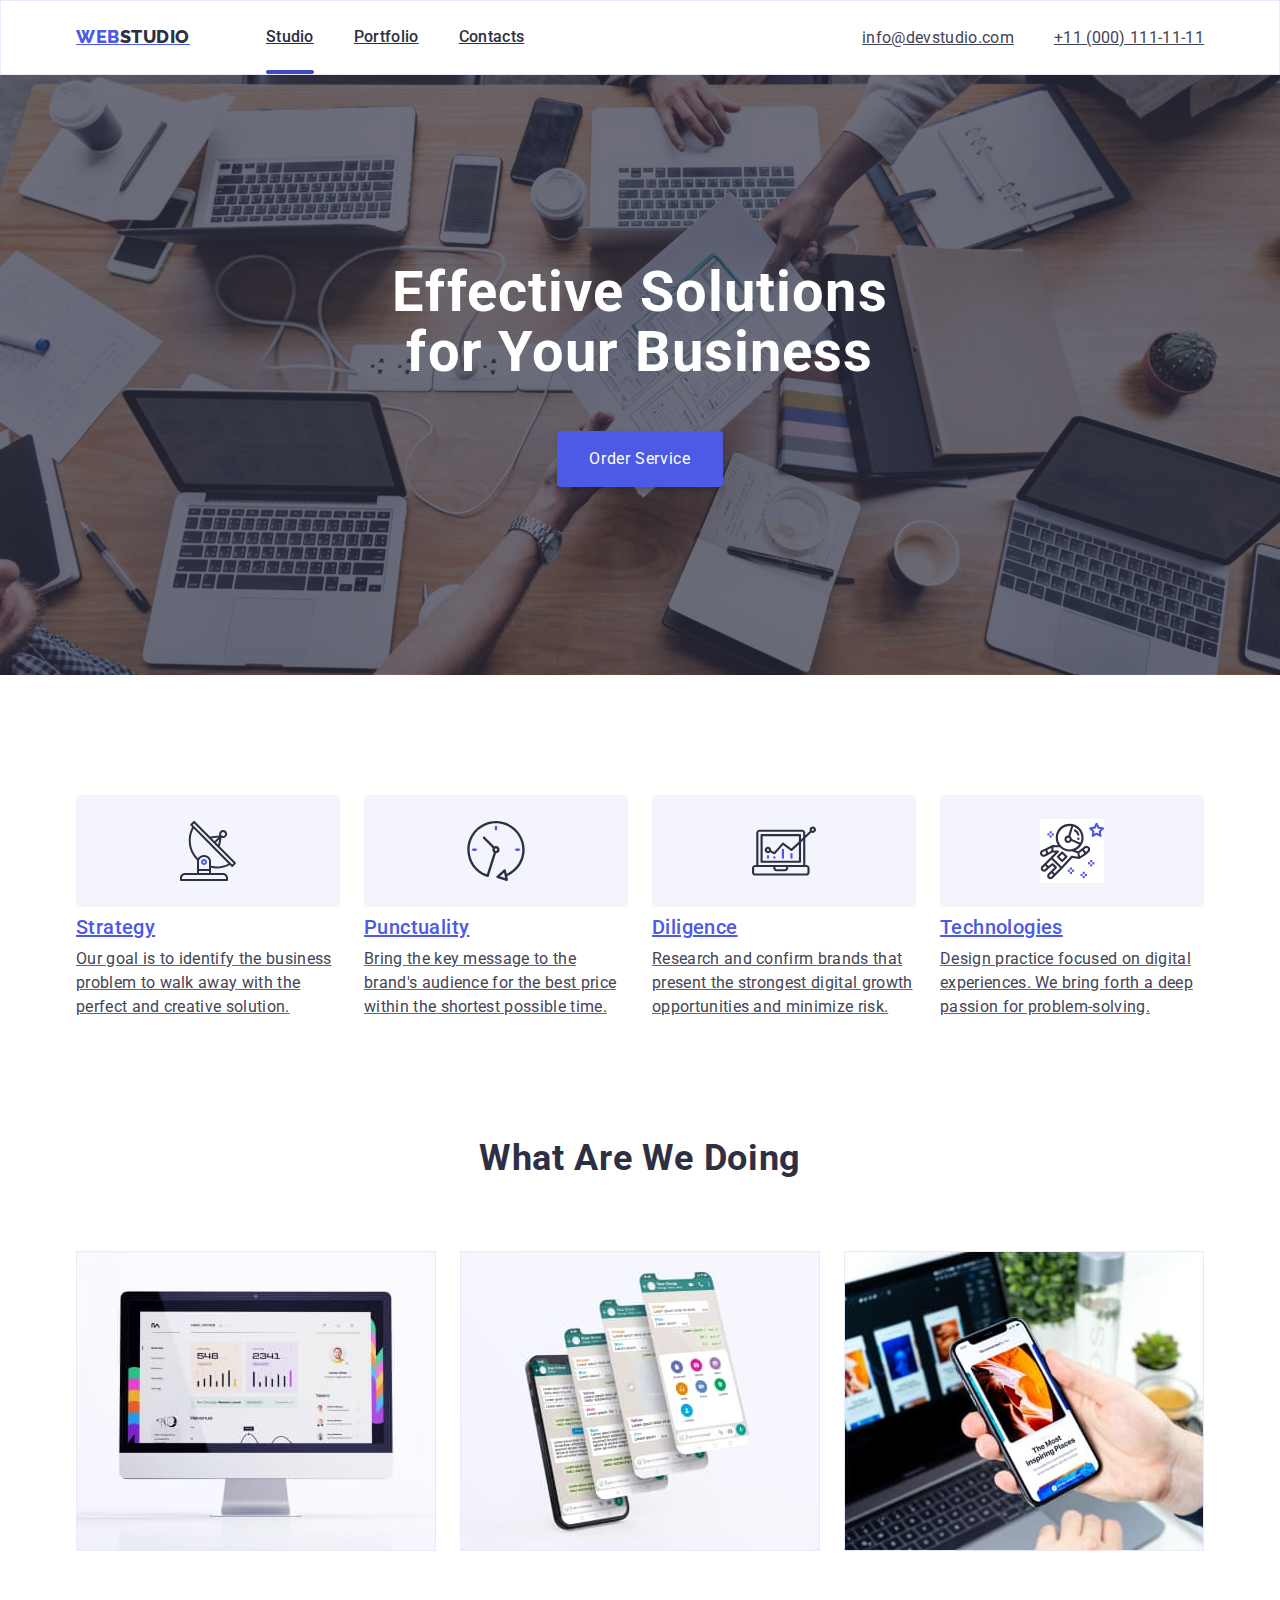
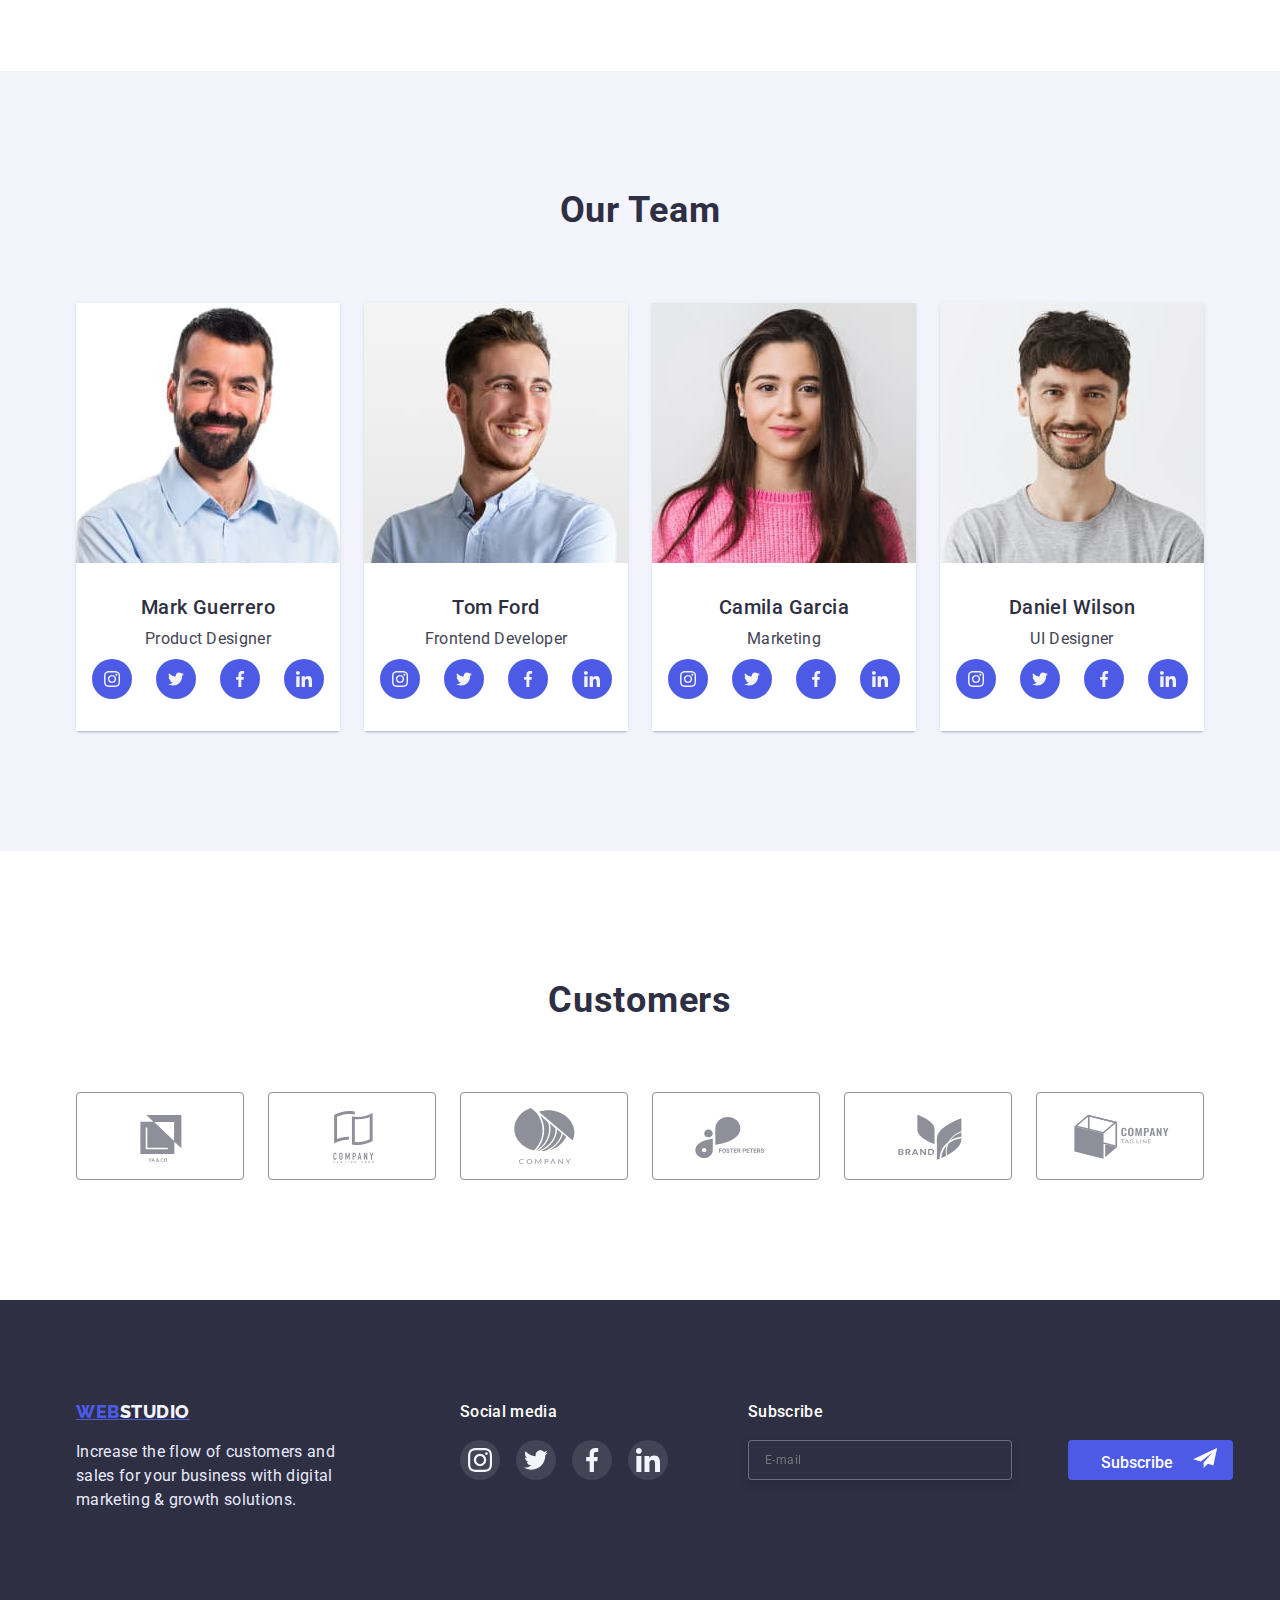
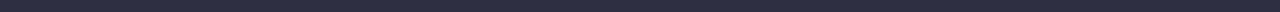
==== commit 253c8ae9: "end" ====
--- a/index.html
+++ b/index.html
@@ -342,111 +342,112 @@
                             </svg></a></li>
                 </ul>
             </div>
-            
-        
-       <div class="footer-subsriber">
-       <p class="forms-footer-title">Subscribe</p>
-       <div class="subsriber">
-        <input class="foter-input" type="email" name="user-email" placeholder="E-mail" required pattern="" />
-<label for="user-email"></label>
-<buttom class="footer-form-btn" type="submit"> 
-    <span class="subsriber-btn-name">Subscribe</span>
-<svg class="footer-svg-icon" width="24px" height="20px">
-    <use class="zxc" href="./images/symbol-defs.svg#icon-icon-send">
-    </use>
-</svg> 
-</buttom>
-       </div>
+
+
+            <div class="footer-subsriber">
+                <p class="forms-footer-title">Subscribe</p>
+                <form class="subsriber">
+                    <input class="foter-input" id="foter-input" type="email" name="user-email" placeholder="E-mail" required
+                        pattern="" />
+                    <label for="foter-input"></label>
+                    <button class="footer-form-btn" type="submit">
+                        <span class="subsriber-btn-name">Subscribe</span>
+                        <svg class="footer-svg-icon" width="24px" height="20px">
+                            <use class="footer-svg-use" href="./images/symbol-defs.svg#icon-icon-send">
+                            </use>
+                        </svg>
+                    </button>
+                </form>
             </div>
         </div>
-                </footer>
-
-<div class="backdrop" data-modal>
-    <div class="modal">
-       <button type="button" class="modal-close-button" data-modal-close>
-            <svg class="button-icon">
-                <use href="./images/symbol-defs.svg#icon-close-black-18dp-2-1"></use>
-            </svg>
-        </button>
-
-        <form class="modal-form">
-
-            <p class="form-title"> Leave your contacts and we will call you back </p>
-
-            <label class="modal-form-field">
-
-                <span class="field-desc">Name</span>
-
-                <span class="field-container">
-
-                    <input required type="text" name="user_name" pattern="^[a-zA-Z а-яА-Я]+$" minlength="2"
-                        class="modal-form-input">
-
-                    <svg class="field-icon">
-                        <use href="./images/symbol-defs.svg#icon-person-black-18dp-1"></use>
-                    </svg>
-
-                </span>
-
-            </label>
-
-            <label class="modal-form-field">
-                <span class="field-desc">Phone</span>
-                <span class="field-container">
-                    <input required type="tel" name="user_phone" pattern="[0-9]{3}-[0-9]{3}-[0-9]{2}-[0-9]{2}"
-                        title="xxx-xxx-xx-xx" class="modal-form-input">
-
-                    <svg class="field-icon">
-                        <use href="./images/symbol-defs.svg#icon-Vector"></use>
-                    </svg>
-                </span>
-            </label>
-
-            <label class="modal-form-field">
-
-                <span class="field-desc">Email</span>
-
-                <span class="field-container">
-
-                    <input required type="email" name="user_email" class="modal-form-input">
-
-                    <svg class="field-icon">
-                        <use href="./images/symbol-defs.svg#icon-email-black-18dp-1"></use>
-                    </svg>
-
-                </span>
-
-            </label>
-
-            <label class="modal-form-field">
-                <span class="field-desc">Comment</span>
-                <textarea name="user_comment" cols="30" rows="10" placeholder="Text input"
-                    class="modal-form-comment"></textarea>
-            </label>
-
-
-
-            <label for="user-policy" class="checkbox-desc">
-
-                <input required id="user-policy" type="checkbox" name="user-policy"
-                    class="policy-checkbox visually-hidden">
-
-                <span class="custom-checkbox">
-                    <svg class="checkbox-icon">
-                        <use href="./images/doing/roperty 1=click.png"></use>
-                    </svg>
-                </span>
-
-                I accept the terms and conditions of the&nbsp; <a href="" class="link"> Privacy Policy </a></label>
-
-            <div class="form-button-container">
-                <button type="submit" class="form-submit-button">Send</button>
-            </div>
-        </form>
-
+    </footer>
+
+    <div class="backdrop is-hidden" data-modal>
+        <div class="modal">
+            <button type="button" class="modal-close-button" data-modal-close>
+                <svg class="button-icon">
+                    <use href="./images/symbol-defs.svg#icon-close-black-18dp-2-1"></use>
+                </svg>
+            </button>
+
+            <form class="modal-form">
+
+                <p class="form-title"> Leave your contacts and we will call you back </p>
+
+                <label class="modal-form-field">
+
+                    <span class="field-desc">Name</span>
+
+                    <span class="field-container">
+
+                        <input required type="text" name="user_name" pattern="^[a-zA-Z а-яА-Я]+$" minlength="2"
+                            class="modal-form-input">
+
+                        <svg class="field-icon">
+                            <use href="./images/symbol-defs.svg#icon-person-black-18dp-1"></use>
+                        </svg>
+
+                    </span>
+
+                </label>
+
+                <label class="modal-form-field">
+                    <span class="field-desc">Phone</span>
+                    <span class="field-container">
+                        <input required type="tel" name="user_phone" pattern="[0-9]{3}-[0-9]{3}-[0-9]{2}-[0-9]{2}"
+                            title="xxx-xxx-xx-xx" class="modal-form-input">
+
+                        <svg class="field-icon">
+                            <use href="./images/symbol-defs.svg#icon-Vector"></use>
+                        </svg>
+                    </span>
+                </label>
+
+                <label class="modal-form-field">
+
+                    <span class="field-desc">Email</span>
+
+                    <span class="field-container">
+
+                        <input required type="email" name="user_email" class="modal-form-input">
+
+                        <svg class="field-icon">
+                            <use href="./images/symbol-defs.svg#icon-email-black-18dp-1"></use>
+                        </svg>
+
+                    </span>
+
+                </label>
+
+                <label class="modal-form-field">
+                    <span class="field-desc">Comment</span>
+                    <textarea name="user_comment" cols="30" rows="10" placeholder="Text input"
+                        class="modal-form-comment"></textarea>
+                </label>
+
+
+
+                <label for="user-policy" class="checkbox-desc">
+
+                    <input required id="user-policy" type="checkbox" name="user-policy"
+                        class="policy-checkbox visually-hidden">
+
+                    <span class="custom-checkbox">
+                        <svg class="checkbox-icon">
+                            <use href="./images/doing/roperty 1=click.png"></use>
+                        </svg>
+                    </span>
+
+                    I accept the terms and conditions of the&nbsp; <a href="" class="link"> Privacy Policy </a></label>
+
+                <div class="form-button-container">
+                    <button type="submit" class="form-submit-button">Send</button>
+                </div>
+            </form>
+
+        </div>
     </div>
-</div>
-<script src="./js/modal.js"></script>
+    <script src="./js/modal.js"></script>
 </body>
 
 </html>--- a/css/styles.css
+++ b/css/styles.css
@@ -35,7 +35,7 @@
     margin: 0;}
 
 .link {
-    text-decoration:none;}
+    text-decoration: none;}
 
 body {
     font-family: 'Roboto', sans-serif;
@@ -91,7 +91,13 @@
     margin-left: auto;}
 .page-nav{
     display: flex;
-    align-items: center;}    
+    align-items: center;}  
+.list {
+     list-style: none;
+     padding: 0;
+     margin: 0;}
+.link {
+    text-decoration: none;}
 /* -----------------------------header------------------------------------ */
 
 .page-header{
@@ -119,7 +125,7 @@
 .menu-item:not(:last-child){
     margin-right: 40px;}
     
-.menu-link {
+.menu-link  {
     position: relative;
     font-weight: 500;
     font-size: 16px;
@@ -562,7 +568,7 @@
     margin-left: 16px;
     color:#FFFFFF;}
 
-.zxc{
+.footer-svg-use{
     fill: #FFFFFF;
 }
 
@@ -594,286 +600,8 @@
 
 
 /*------------------------------------------modal windol-------------------------------------------*/
- /*.bacgrop.is-hidden{
-    opacity: 0;
-    visibility: hidden;
-    pointer-events: none;}
-
-.bacgrop{
-    position: fixed;
-    z-index: 100;
-    top:0;
-    left:0;
-    width: 100%;
-    height: 100%;
-    background-color:rgba(46, 47, 66, 0.4) ;
-    transition-duration: 250ms ;
-    transition-timing-function: cubic-bezier (0.4, 0, 0.2, 1);}
-
-    
-.modol{
-    position: absolute;
-    top:50%;
-    left: 50%;
-    transform:translate(-50%, -50%) ;
-    width: 408px;
-    background: #FCFCFC;
-    box-shadow: 0px 1px 1px rgba(0, 0, 0, 0.14), 0px 1px 3px rgba(0, 0, 0, 0.12), 0px 2px 1px rgba(0, 0, 0, 0.2);
-    border-radius: 4px;}
-
-.modal-btn{
-    position: absolute;
-    top:24px;
-    right: 24px;
-    display: flex;
-    justify-content: center;
-    align-items: center;
-    width: 24px;
-    height: 24px;
-    background-color: #E7E9FC;
-    padding: 0;
-    color: #2E2F42;
-    border:1px solid #5555;
-    border-radius: 50%;
-    transition-property: border-color;
-    transition-duration: 250ms; 
-    transition-timing-function: cubic-bezier (0.4, 0, 0.2, 1);} 
-
-.modal-btn-svg{
-    transition: color cubic-bezier (0.4, 0, 0.2, 1);
-     width: 8px;
-     height: 8px;}
-
-.modal-btn :hover,
-.modal-btn :focus{
-    color: #FFFFFF;}
-
-.modal-btn :hover.modal-btn-svg 
-.modal-btn :focus.modal-btn-svg {
-    fill:currentColor;}*/
-
-/*-----------------------------modal-forms---------------------------------------------------------*/
-/*.modol{
-    padding-top:64px ;
-    padding-right: 15px;
-    padding-bottom:24px;
-    padding-left: 15px;}
-
-.modal-title{
-    font-family: 'Roboto';
-    font-style: normal;
-    font-weight: 500;
-    font-size: 16px;
-    line-height: 1.5;
-    text-align: center;
-    letter-spacing: 0.02em;
-    margin-bottom: 24px;
-    color: #2E2F42;}
-
-.modal-span-desc{
-    position: relative;
-    display: block;
-    font-weight: 400;
-    font-size: 12px;
-    line-height: 1.17;
-    letter-spacing: 0.04em;
-    color: #8E8F99;
-    margin-bottom: 4px;}
-
-.modal-form-input{
-    padding-top:11px;
-    padding-bottom: 11px;
-    padding-left: 38px;
-    border: 1px solid;
-    border-color: rgba(33, 33, 33, 0.2);
-    border-radius: 4px;
-    width: 100%;
-    margin-bottom: 8px;
-    transition-duration: 250ms;
-    transition-timing-function: cubic-bezier(0.4, 0, 0.2, 1);}
-
-.modal-forms-icon {
-    position: absolute;
-    translate: 50% -200%;
-    margin-left: 16px;
-    margin-bottom: 8px;
-    margin-right: 4px;}
-
-
-.modal-form-input:focus{
-    border-color: rgba(77, 90, 229, 1);
-    outline: none;}
-
-.modal-form-input:focus + .modal-forms-icon{
-   fill:rgba(77, 90, 229, 1);}
-
-.modal-form-textarea{
-    display: inline-block;
-    width: 100%;
-    resize: none;
-    height: 120px;
-    padding-top: 8px;
-    padding-left: 16px;
-    border-radius: 4px;
-    font-family: 'Roboto';
-    font-style: normal;
-    font-weight: 400;
-    font-size: 12px;
-    line-height: 1.17;
-    letter-spacing: 0.04em;
-    transition-property:border-color;
-    transition-duration: 250ms;
-    transition-timing-function: cubic-bezier(0.4, 0, 0.2, 1);}
-
-.modal-form-textarea::placeholder{
-    text-transform: uppercase;}
-
-.modal-form-textarea:focus{
-    border-color:rgba(77, 90, 229, 1);
-    outline:none ;}
-
-.modal-form-fils-icon{
-    display: block;
-
-    transition-property: background-color;
-    transition-duration: 250ms;
-    transition-timing-function: cubic-bezier(0.4, 0, 0.2, 1);}
-
-.modal-check-desk span{
-    display: block;
-    content: '';
-    width: 16px;
-    height: 16px;
-    margin-right: 8px;
-    border: 1.25px solid #2E2F42;
-    border-radius: 2px;
-    cursor: pointer;}
-
-.modal-form-check:focus + .modal-check-desk span {
-    background-image: url(../images/doing/roperty\ 1=click.png);
-    background-color:rgba(77, 90, 229) ;
-    background-size: cover;
-    background-position: center;
-    background-repeat: no-repeat;
-    box-shadow: #404BBF;
-    background-color: #404BBF;}
-
-
-.user-polis-checkbox:checked + .modal-check-desk span{
-    background-color: rgba(64, 75, 191, 1);
-    background-image: url(../images/doing/roperty\ 1=click.png);}
- 
- 
-.modal-check-desk{
-    display: flex;
-    margin-top: 16px;
-    margin-bottom: 16px;
-    font-weight: 400;
-    font-size: 12px;
-    line-height: 1.17;
-    letter-spacing: 0.04em;
-    color: #757575;}
-
-.modal-form-item{
-    display: flex;
-    margin-left: 2px;
-    color: rgba(77, 90, 229, 1);}
-
-.modal-form-btn{ 
-    display: block;
-    box-sizing: border-box;
-    padding-top: 16px;
-    padding-bottom: 16px;
-    padding-left: 32px;
-    padding-right: 32px;
-    background: #4D5AE5;
-    text-align: center;
-    box-shadow: 0px 4px 4px rgba(0, 0, 0, 0.15);
-    border-radius: 4px;
-    width: 169px;
-    height: 56px;
-    margin-left: auto;
-    margin-right:auto ;
-    color: #FFFFFF;}
-
-.modal-form-check{
-    width: 2px;
-    height: 2px;
-    margin: 0;
-    padding: 0;}*/
-
-/*.footer-text-container {
-    margin-right: 120px;
-    display: inline-block;
-}
-
-.footer-section {
-    background-color: var(--dark);
-    padding-top: 100px;
-    padding-bottom: 100px;
-}
-
-.footer-section>.container {
-    display: flex;
-    align-items: baseline;
-    justify-content: left;
-}
-
-.footer-paragraph {
-    width: 264px;
-    color: var(--accent);
-    margin-top: 16px;
-}
-
-.footer-section>.container>.logo-footer {
-
-    display: block;
-    margin-bottom: 16px;
-
-}
-
-.footer-media {
-    display: inline-block;
-    width: 208px;
-}
-
-.media-title {
-    color: var(--white);
-    font-weight: 500;
-    margin-bottom: 16px;
-}
-
-.footer-media-list {
-    display: flex;
-    column-gap: 16px;
-}
-
-.footer-media-item {
-    background-color: rgba(255, 255, 255, 0.1);
-    width: 40px;
-    height: 40px;
-    border-radius: 50%;
-    padding: 8px;
-    display: flex;
-    justify-content: center;
-    align-items: center;
-
-    transition-property: background-color;
-    transition-duration: 250ms;
-    transition-timing-function: cubic-bezier(0.4, 0, 0.2, 1);
-}
-
-.footer-media-item:hover,
-.footer-media-item:focus {
-    outline: none;
-    background-color: var(--success);
-}
-
-.footer-media-icon {
-    width: 24px;
-    height: 24px;
-    fill: var(--light);
-}*/.backdrop {
+     
+.backdrop {
     position: fixed;
     top: 0;
     left: 0;
